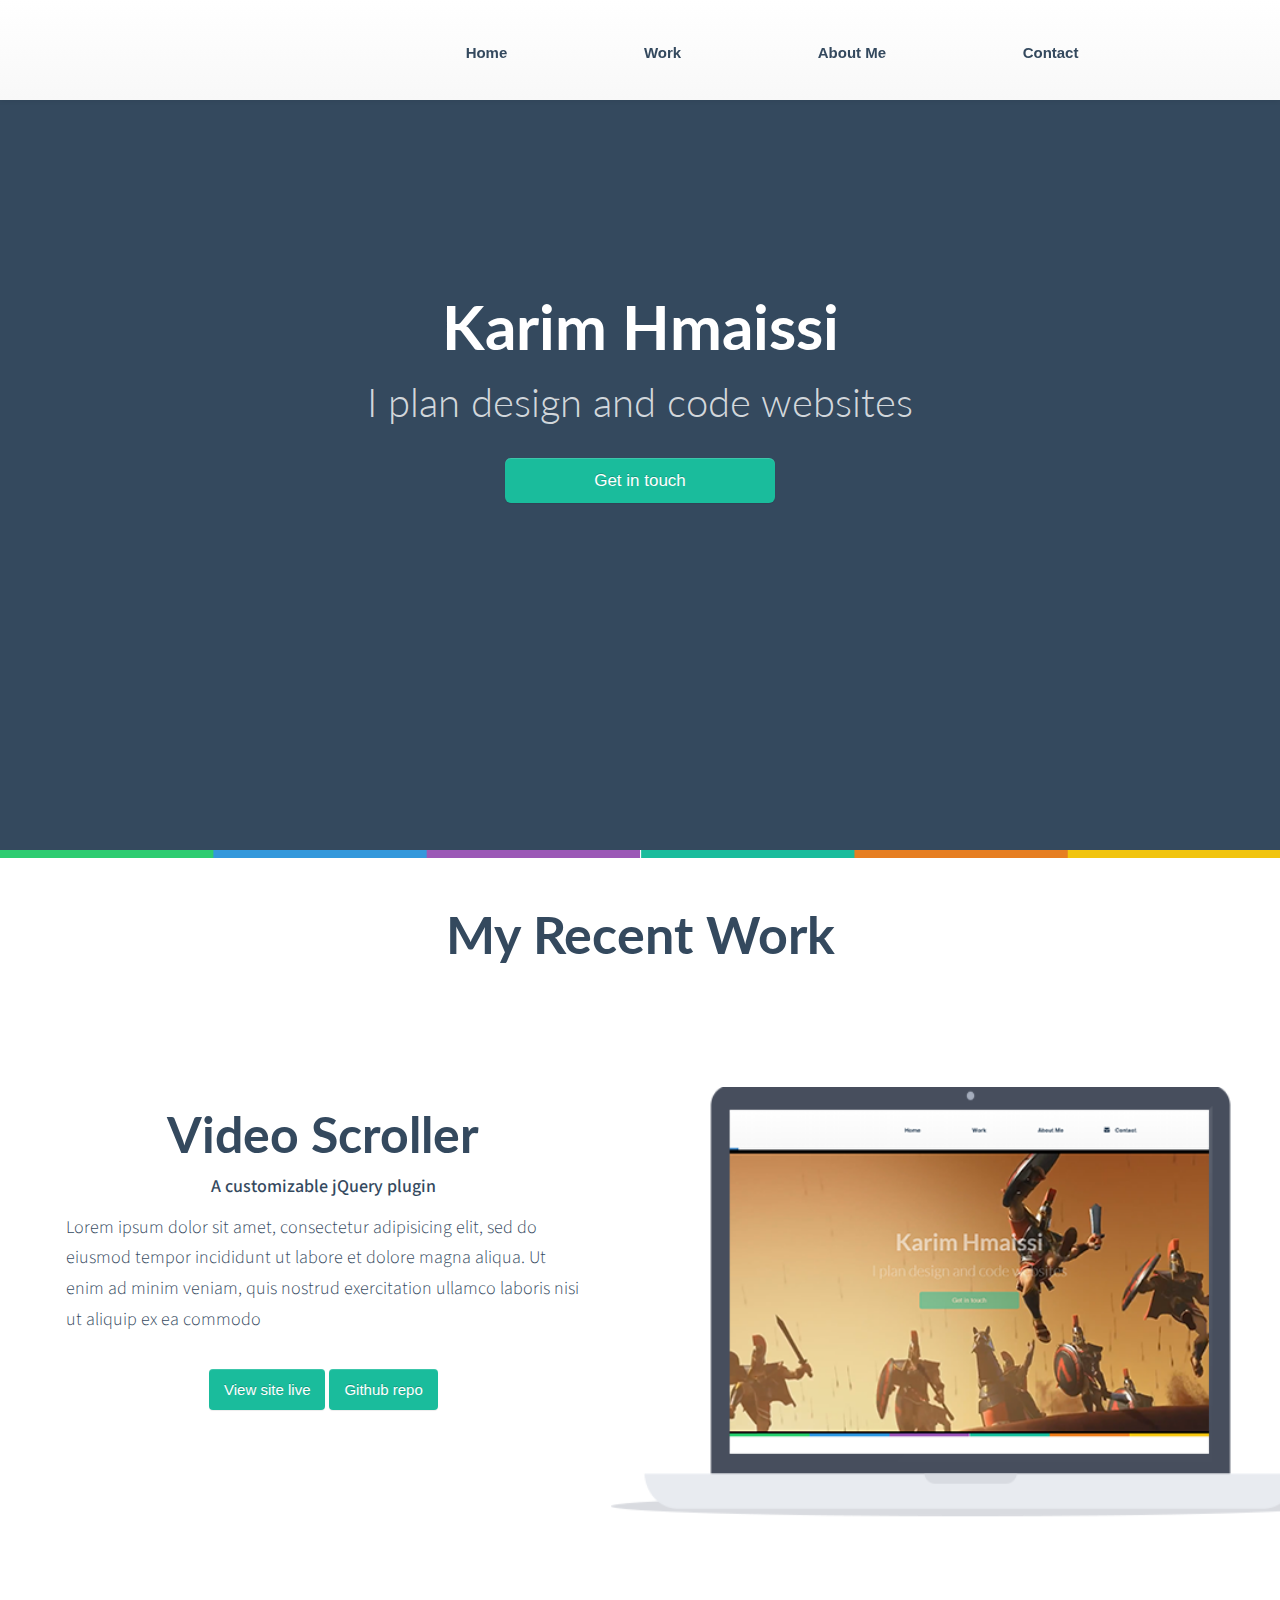
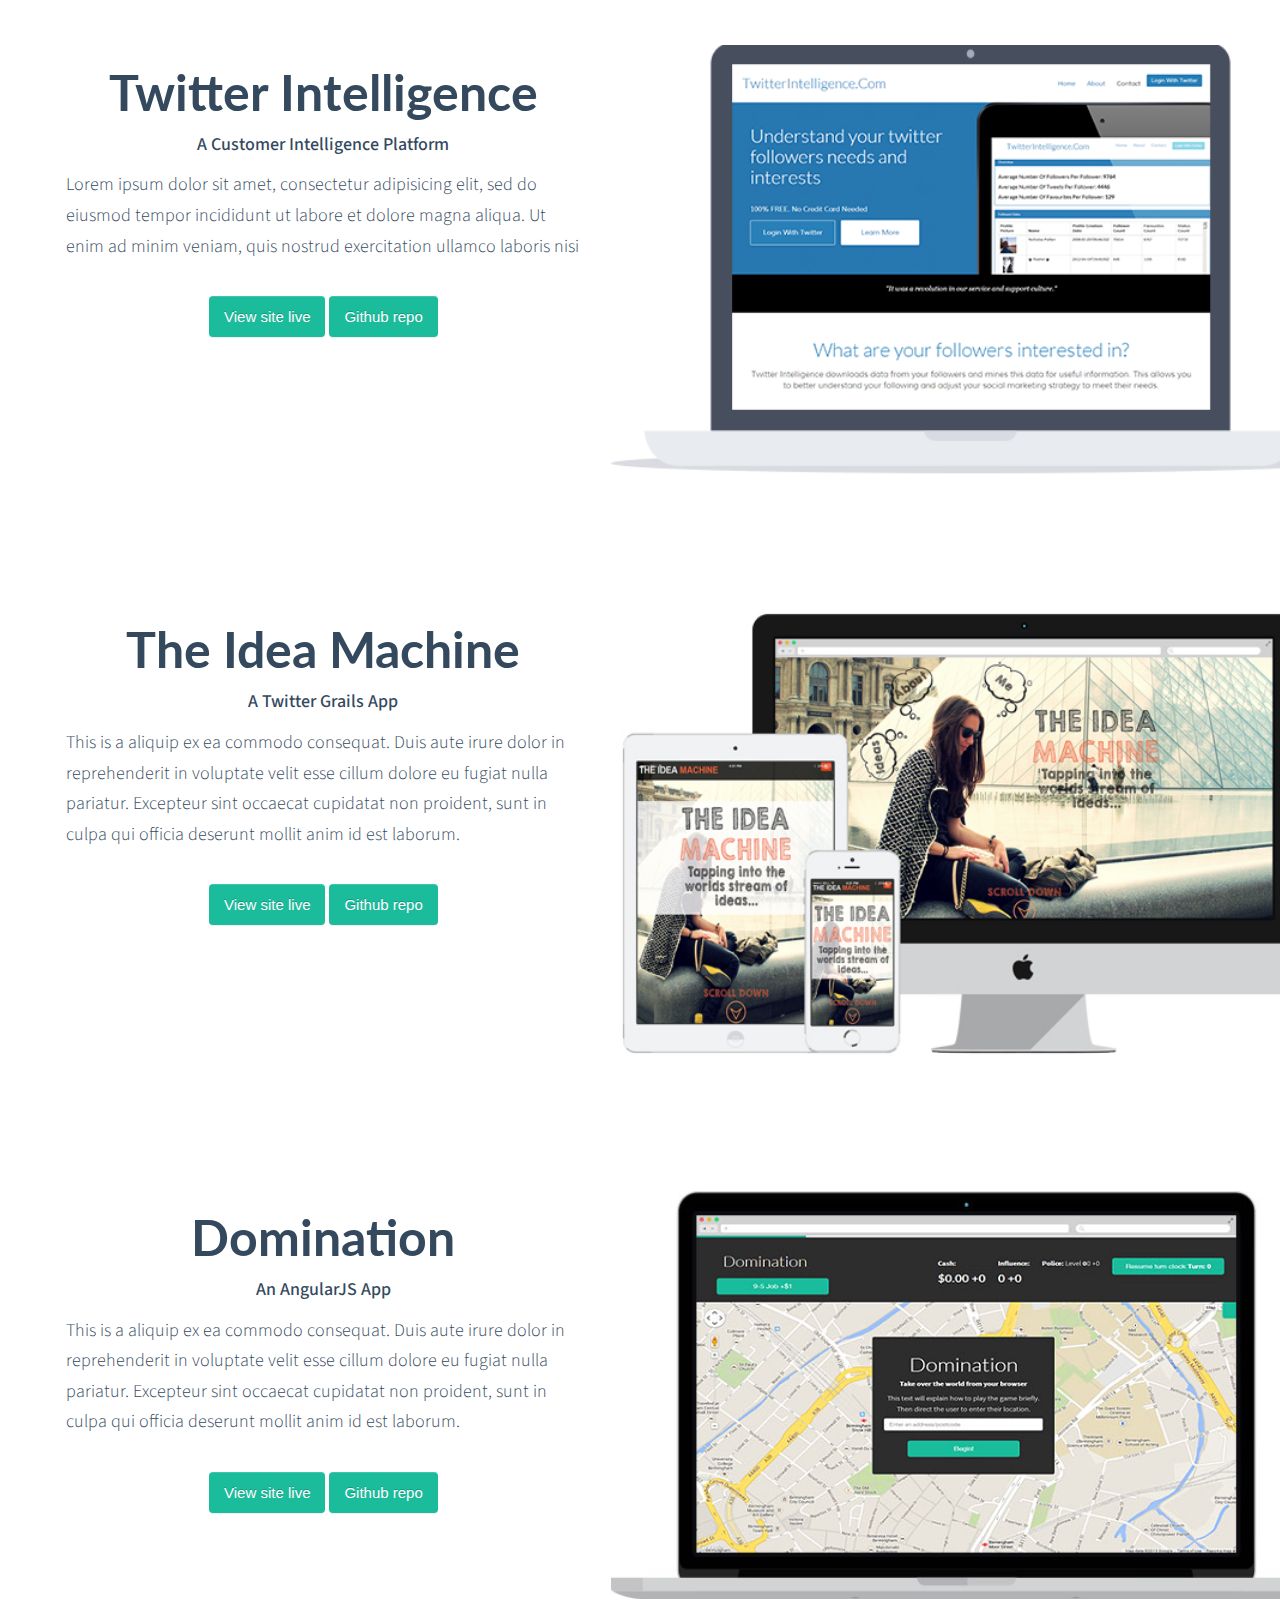
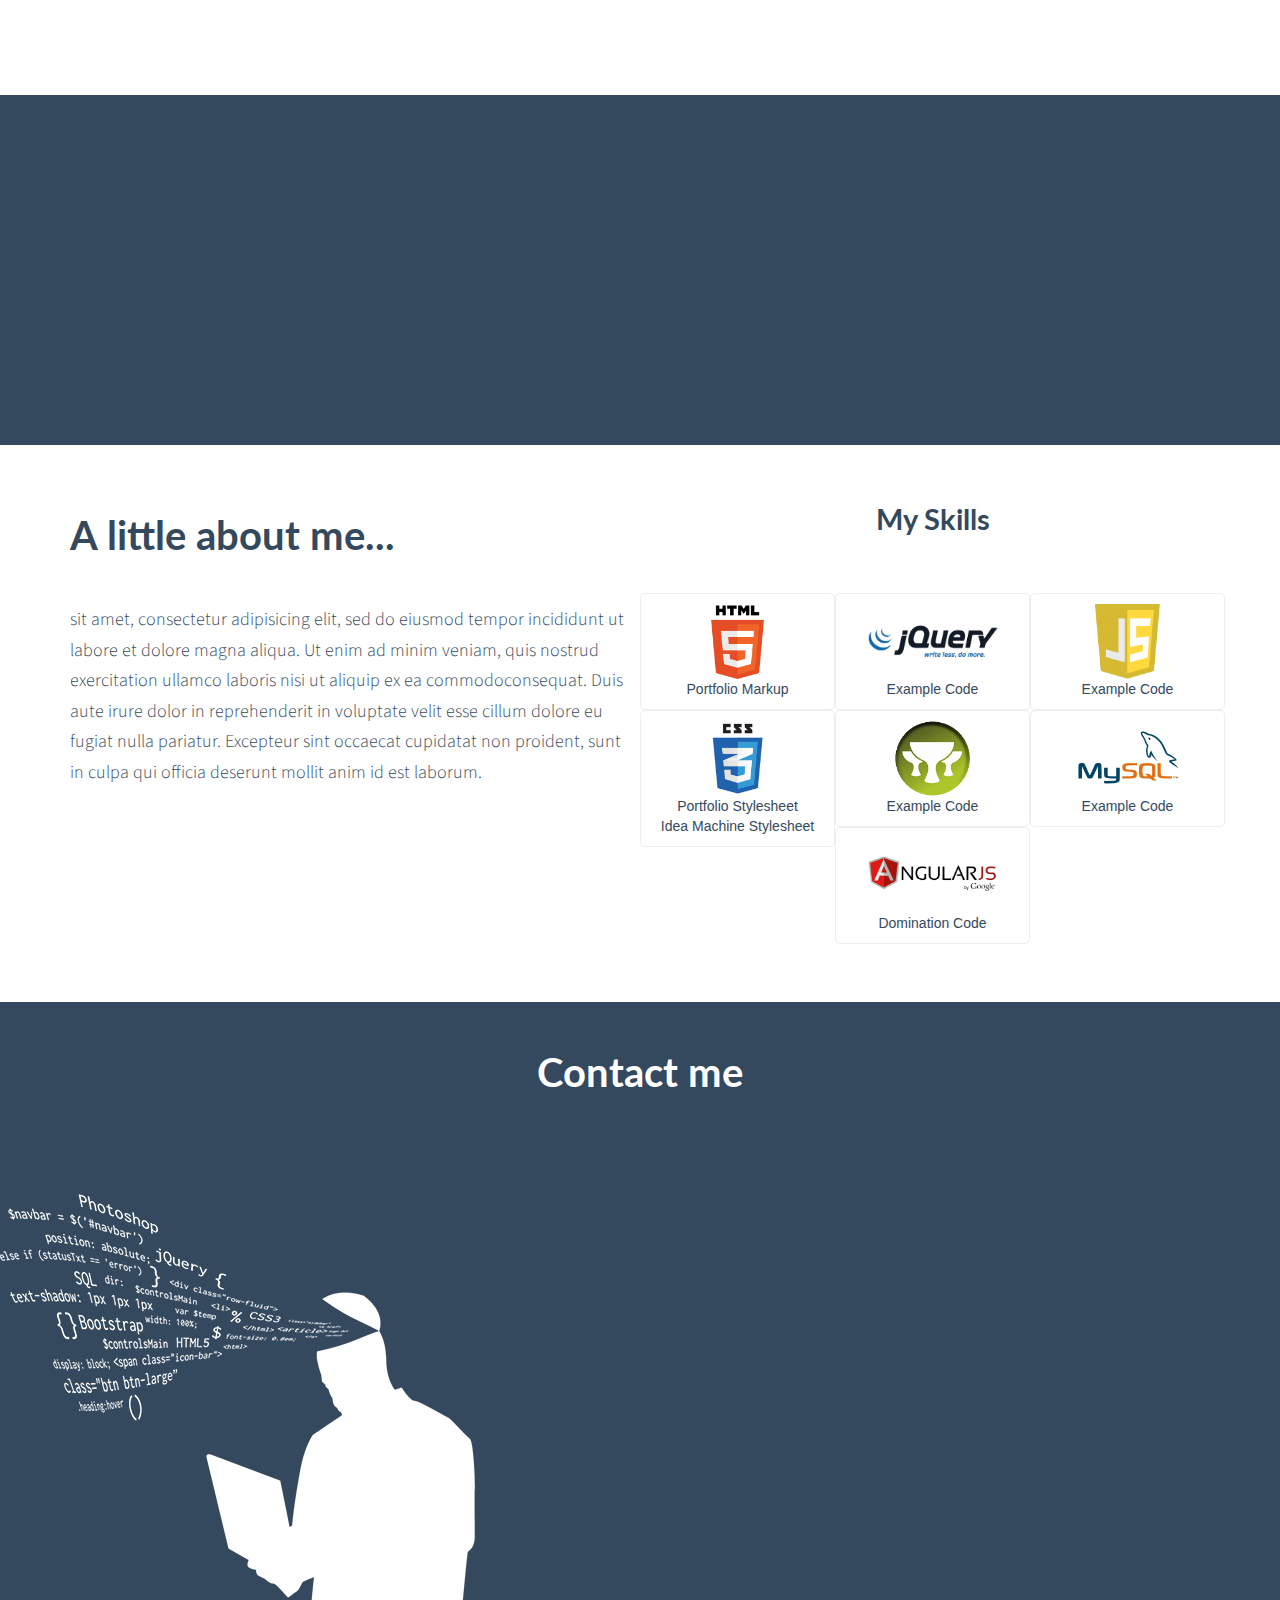
==== index.html @ e6bdb65a "Init commit" ====
<!DOCTYPE html>
<!--[if lt IE 7]>      <html class="no-js lt-ie9 lt-ie8 lt-ie7"> <![endif]-->
<!--[if IE 7]>         <html class="no-js lt-ie9 lt-ie8"> <![endif]-->
<!--[if IE 8]>         <html class="no-js lt-ie9"> <![endif]-->
<!--[if gt IE 8]><!--> <html class="no-js"> <!--<![endif]-->
    <head>
        <meta charset="utf-8">
        <meta http-equiv="X-UA-Compatible" content="IE=edge,chrome=1">
        <title></title>
        <meta name="description" content="">
        <meta name="viewport" content="width=device-width">

        <link rel="stylesheet" href="css/bootstrap.min.css">
        <style>
            body {
                padding-top: 50px;
                padding-bottom: 20px;
            }
        </style>
        <link rel="stylesheet" href="css/bootstrap-theme.min.css">
        <link rel="stylesheet" href="css/main.css">

        <link href='http://fonts.googleapis.com/css?family=Lato:100,300,400,700,900,100italic,300italic,400italic,700italic,900italic' rel='stylesheet' type='text/css'>

        <link href='http://fonts.googleapis.com/css?family=Source+Sans+Pro:200,300,400,600,700,900,200italic,300italic,400italic,600italic,700italic,900italic' rel='stylesheet' type='text/css'>


        <script src="js/vendor/jquery-1.10.1.min.js"></script>

        <link href="http://vjs.zencdn.net/4.2/video-js.css" rel="stylesheet">
        <script src="http://vjs.zencdn.net/4.2/video.js"></script>

        <!--<script src="js/vendor/jquery.tubular.1.0.js"></script>-->
        <script src="js/vendor/modernizr-2.6.2-respond-1.1.0.min.js"></script>
        <script src="js/vendor/waypoints.min.js"></script>

    </head>

    <body id="home">
        <!--[if lt IE 7]>
            <p class="chromeframe">You are using an <strong>outdated</strong> browser. Please <a href="http://browsehappy.com/">upgrade your browser</a> or <a href="http://www.google.com/chromeframe/?redirect=true">activate Google Chrome Frame</a> to improve your experience.</p>
        <![endif]-->

    <div class="navbar navbar-default navbar-fixed-top nav-large">
      <div class="container navbar-margintop">
        <div class="navbar-header">
          <button type="button" class="navbar-toggle" data-toggle="collapse" data-target=".navbar-collapse">
            <span class="icon-bar"></span>
            <span class="icon-bar"></span>
            <span class="icon-bar"></span>
          </button>
          <!-- <a class="navbar-brand" href="#"><img src="img/logo.png" alt=""></a> -->
        </div>
        <div class="navbar-collapse collapse">
          <ul class="nav navbar-nav navbar-right">
            <li class="active">
              <a href="#" data-hover="Home"><i class="fui-home"></i>Home</a>
            </li>
            <li>
              <a href="#portfolio" data-hover="Work"><i class="fui-new"></i>Work</a>
            </li>
            <li>
              <a href="#about-me" data-hover="About Me"><i class="fui-user"></i>About Me</a>
            </li>
            <li>
              <a href="#contact-me" data-hover="Contact"><i class="fui-mail"></i>Contact</a>
            </li>
          </ul>
        </div><!--/.nav-collapse -->
      </div>
      <div id="divider-2" class="divider-bar nav-line">
       <img class="divider-bar-image" src="img/background-bar.png" alt="">
      </div>
    </div>

<div class="page-loading"></div>

<div class="page-content" >    

    <div class="hero">
        
      <div id="scroller-content" class="white-text text-center margin-top-vvlg " >
        <!-- Scroller Content -->
        <h1 class="hero-title">Karim Hmaissi</h1>
        <h3 class="hero-subtitle">I plan design and code websites</h3>
        <a href="#fakelink" class=" margin-top btn btn-lg btn-primary">Get in touch</a>
      </div>

      <div id="video-player-holder" style="height:750px"></div>

      
    </div>  



      

      <section id="portfolio">
        <div id="divider-1" class="divider-bar">
         <img class="divider-bar-image" src="img/background-bar.png" alt="">
        </div>

        <h2 class="text-center margin-top-lg">My Recent Work</h2>

        <div class="port-main-container">

            <div class="row port-container margin-top-vlg" id="port-slider1">
              <div class="col-lg-5 port-content" >
                <div class="text-center">
                  <h3>Video Scroller</h3>
                  <p class="subtitle">A customizable jQuery plugin</p>
                </div>
                <p>Lorem ipsum dolor sit amet, consectetur adipisicing elit, sed do eiusmod
                tempor incididunt ut labore et dolore magna aliqua. Ut enim ad minim veniam,
                quis nostrud exercitation ullamco laboris nisi ut aliquip ex ea commodo</p>
                <div class="text-center">
<!--                   <a href="#fakelink" class=" margin-top btn btn-primary more-info"><span class="fui-image"></span> More info</a> -->
                  <a href="videoScroller.html" class=" margin-top btn btn-primary">View site live</a>
                  <a href="https://github.com/KarimHmaissi/videoscroller" class=" margin-top btn btn-primary">Github repo</a>
                </div>
              </div>
              <div class="col-lg-6">
                <img src="img/laptopPortfolio.png" alt="" class="port-img">
              </div>
            </div>
              
              
<!--           <div class="margin-top-vlg"></div>

            <div class="row port-container">
              
              <div class="col-lg-5 port-content">
                <div class="text-center">
                  <h3>Portfolio Site</h3>
                  <p class="subtitle">The site you are viewing</p>
                </div>
                <p>Lorem ipsum dolor sit amet, consectetur adipisicing elit, sed do eiusmod
                tempor incididunt ut labore et dolore magna aliqua. Ut enim ad minim veniam,
                quis nostrud exercitation ullamco laboris nisi </p>
                <div class="text-center">
                  <a href="#fakelink" class=" margin-top btn btn-primary more-info"><span class="fui-image"></span> More info</a>
                  <a href="#fakelink" class=" margin-top btn btn-primary">View site live</a>
                  <a href="#fakelink" class=" margin-top btn btn-primary">Github repo</a>
                </div>
              </div>
              <div class="col-lg-6">
                <img src="img/laptopPortfolio.png" alt="" class="port-img">
              </div>
            </div> -->

          <div class="margin-top-vlg"></div>
              <div class="row port-container" id="port-slider3">
                
                <div class="col-lg-5 port-content">
                  <div class="text-center">
                    <h3>Twitter Intelligence</h3>
                    <p class="subtitle">A Customer Intelligence Platform</p>
                  </div>
                  <p>Lorem ipsum dolor sit amet, consectetur adipisicing elit, sed do eiusmod
                  tempor incididunt ut labore et dolore magna aliqua. Ut enim ad minim veniam,
                  quis nostrud exercitation ullamco laboris nisi </p>
                  <div class="text-center">
                    <a href="#fakelink" class=" margin-top btn btn-primary">View site live</a>
                    <a href="https://github.com/KarimHmaissi/tweetintelligence" class=" margin-top btn btn-primary">Github repo</a>
                  </div>
                </div>
                <div class="col-lg-6">
                  <img src="img/laptopTwitterIntelligence.png" alt="" class="port-img">
                </div>
              </div>

          <div class="margin-top-vlg"></div>
              <div class="row port-container" id="port-slider4">
                
                <div class="col-lg-5 port-content">
                  <div class="text-center">
                    <h3>The Idea Machine</h3>
                    <p class="subtitle">A Twitter Grails App</p>
                  </div>
                  <p>This is a aliquip ex ea commodo consequat. Duis aute irure dolor in reprehenderit in voluptate velit esse cillum dolore eu fugiat nulla pariatur. Excepteur sint occaecat cupidatat non proident, sunt in culpa qui officia deserunt mollit anim id est laborum.</p>
                  <div class="text-center">
                    <a href="#fakelink" class=" margin-top btn btn-primary">View site live</a>
                    <a href="https://github.com/KarimHmaissi/TheIdeaMachine" class=" margin-top btn btn-primary">Github repo</a>
                  </div>
                </div>
                <div class="col-lg-6">
                  <img src="img/laptopIdeaMachine.jpg" alt="" class="port-img">
                </div>
              </div>

              <div class="margin-top-vlg"></div>
              <div class="row port-container" id="port-slider5">
                
                <div class="col-lg-5 port-content">
                  <div class="text-center">
                    <h3>Domination</h3>
                    <p class="subtitle">An AngularJS App</p>
                  </div>
                  <p>This is a aliquip ex ea commodo consequat. Duis aute irure dolor in reprehenderit in voluptate velit esse cillum dolore eu fugiat nulla pariatur. Excepteur sint occaecat cupidatat non proident, sunt in culpa qui officia deserunt mollit anim id est laborum.</p>
                  <div class="text-center">
                    <a href="#fakelink" class=" margin-top btn btn-primary">View site live</a>
                    <a href="#fakelink" class=" margin-top btn btn-primary">Github repo</a>
                  </div>
                </div>
                <div class="col-lg-6">
                  <img src="img/laptopdomination.jpg" alt="" class="port-img">
                </div>
              </div>

              </div>
            </section>

          

          <div class="margin-top-vlg" ></div>

    <section id="about-me">
      <div class="hero" style="height: 350px">
          
        <div id="video-player-holder2" style="height:350px"></div>

        <div id="scroller-content2" class="white-text text-center hero-bg" >
          <!-- Scroller Content -->
          <h1 class="hero-title">About Me</h1>
          <h3 class="hero-subtitle">I plan design and code websites</h3>
          <a href="#fakelink" class=" margin-top btn btn-lg btn-primary">Get in touch</a>
        </div>
      </div>

<!--     <div style="height:100px; width:100%; background-color:#34495e; "></div> -->
    
      <div class="margin-top-lg">
        <div class="container">
          <div class="row">
            <div class="col-lg-6">
              <h3>A little about me...</h3> 
              <div class="margin-top-lg"><p>sit amet, consectetur adipisicing elit, sed do eiusmod tempor incididunt ut labore et dolore magna aliqua. Ut enim ad minim veniam, quis nostrud exercitation ullamco laboris nisi ut aliquip ex ea commodoconsequat. Duis aute irure dolor in reprehenderit in voluptate velit esse cillum dolore eu fugiat nulla pariatur. Excepteur sint occaecat cupidatat non proident, sunt in culpa qui officia deserunt mollit anim id est laborum.</p></div>
            </div>

            <div class="col-lg-6 text-center"><h4>My Skills</h4></div>

            <div class="col-lg-2 text-center padding-zero">
              <div class="skills margin-top-lg">
                <!-- <img src="img/skillschart.png" alt=""> -->
                <ul>
                  <li>
                    <img src="img/html.png" alt="">
                    <a href="#fakelink">Portfolio Markup</a>
                  </li>
                  <li>
                    <img src="img/css.png" alt=""> 
                    <a href="#fakelink">Portfolio Stylesheet</a>
                    <a href="#fakelink">Idea Machine Stylesheet</a>
                  </li>
                  
                </ul>
              </div>
            </div>
            <div class="col-lg-2 text-center padding-zero">
              <div class="skills margin-top-lg">
                <!-- <img src="img/skillschart.png" alt=""> -->
                <ul>
                  <li>
                    <img src="img/jquery.png" alt=""> 
                    <a href="#fakelink">Example Code</a>
                  </li>
                  <li>
                    <img src="img/grails.png" alt=""> 
                    <a href="#fakelink">Example Code</a>
                  </li>
                  <li>
                    <img src="img/angular.png" alt=""> 
                    <a href="#fakelink">Domination Code</a>
                  </li>
                </ul>
              </div>
            </div>
            <div class="col-lg-2 text-center padding-zero">
              <div class="skills margin-top-lg">
                <!-- <img src="img/skillschart.png" alt=""> -->
                <ul>
                  <li>
                    <img src="img/javascript.png" alt=""> 
                    <a href="#fakelink">Example Code</a>
                  </li>
                  <li>
                    <img src="img/sql.png" alt=""> 
                    <a href="#fakelink">Example Code</a>
                  </li>
                </ul>
              </div>
            </div>
          </div>
        </div>
      </div>
    </section>
<!-- 
      <div id="divider-1" class="divider-bar">
       <img class="divider-bar-image" src="img/background-bar.png" alt="">
      </div>  -->

      <div class="margin-top-lg"></div>

      <section id="contact-me">
      <div style="height:600px; width: 100%; background-color:#34495e; ">
              <h3 class="text-center white-text" style="padding-top:48px">Contact me</h3>
              <img src="img/me.png" alt="" class="footer-img">
              
            </div>
       </section>
      
    </div>
    

      <hr>

      <footer>
        <p>&copy; Company 2013</p>
      </footer>
    </div> <!-- /container -->      

    <script>

      $(function(){
        setup.init();
        setup.setupAboutVideoScroller();
      });
    </script>


        <script src="js/vendor/bootstrap.min.js"></script>

        <script src="js/main.js"></script>
        <script src="js/videoScroller.js"></script>
    </body>
</html>
---- css/main.css ----
/* ==========================================================================
   Generic 
   ========================================================================== */

body {
	padding-top: 100px;
  color: #34495e;
}


h1, h2, h3, h4, h5, h6 {
/*	margin: 10px 0;*/
	font-family: 'Lato', sans-serif;
	font-weight: bold;
/*	line-height: 20px;*/
/*	color: inherit;*/
	text-rendering: optimizelegibility;
}

h1 {
	font-size: 62px;
}

h2 {
	font-size: 52px;
}

h3 {
	font-size: 40px;
}

h4 {
	font-size: 29px;
}

h5 {
	font-size: 28px;
}

h6 {
	font-size: 24px;
}

p {
  font-family: "Source Sans Pro", sans-serif;
	font-weight: 300;
	font-size: 18px;
  line-height: 1.7em;
  text-rendering: optimizelegibility;
}

.img-comment {
	font-size: 15px;
}

.lead {
	font-size: 28px;
}

a {
  color: #1abc9c;
  transition: all 0.3s ease;
}

a:hover {
  color: #1abc9c;

}

/* ==========================================================================
   Ajax page loading
   ========================================================================== */
.page-content {
  position:absolute;
  left:0;
  transition: all 0.3s ease;
}

.page-loading {
  position: absolute;
  height: 1000px;
  width: 100%;
  background-color: #34495e;
  left:400%;
  transition: all 0.3s ease;
}


/* ==========================================================================
   Hero
   ========================================================================== */

.hero-divider-content {
	width: 100%;
	height: 100%;
	padding-top: 28px;
	background-color: rgba(44,62,80,0.8);
}

.hero {
	height: 750px;
	background-color: #34495e;
/*	background-color: rgba(231,76,60,0.8);*/
	position: relative;
	overflow: hidden;
}

.hero-bg {
  background-color: rgba(44,62,80,0.8);
  height: 100%;
  padding-top: 48px;
}

.hero-bg-slidedown {
	margin-top: 745px;
}

.hero-title {
	font-size: 62px;
	font-weight: 700;
}

.hero-subtitle {
	color: rgba(255,255,255,0.8);
	font-weight: 300;
}

.down-btn-container {
	position: absolute;
	top: 5px;
	left: 48px;
}
	
.slider-btn {
	width: 50px;
	cursor: pointer;
}

.up-btn-container {
	position: absolute;
	left: 48px;
	top: 700px;
	opacity:0;
	transition: all 0.1s ease;

}

.up-btn-activate {
	top: 695px;
	opacity: 1;
}


/* ==========================================================================
   Background Video
   ========================================================================== */

.video-js {
	position: absolute !important;
/*	z-index: 1;*/
}

span.video-change {
	transition: all 0.2s ease;
}

span.video-change:hover {
	cursor: pointer;
	font-size: 120%;
}

#plan:hover {
	color: #3498db;
}

#design:hover {
	color: #9b59b6;
}

#code:hover {
	color: #e67e22;
}

.video-active {
	font-size: 150% !important;
}

.plan-selected {
	color: #3498db;
}

.design-selected {
	color: #9b59b6;
}

.code-selected {
	color: #e67e22;
}


/* ==========================================================================
   Progress Bar
   ========================================================================== */

.progress {
	background: #ebedef;
	border-radius: 32px;
	height: 5px;
	-webkit-box-shadow: none;
	box-shadow: none;

	margin-bottom: 0px;
}
.progress-bar {
	-webkit-box-shadow: none;
	box-shadow: none;
}

.progress-bar-design {
	background: #9b59b6;
}

.progress-bar-code {
	background: #e67e22;
}

.progress-bar-plan {
	background: #3498db;
}

.progress-skills {
  height: 20px;
  margin-bottom: 14px;
}


/* ==========================================================================
   Portfolio
   ========================================================================== */

.port-img {
  margin-top: 28px;
  margin-left: 0;
  width: 115%;
  transition: all 0.3s ease
}

.port-container {
/*  background-color: #34495e;
  padding: 1em;
  color: #fff;*/
  margin-top: 48px;
  margin-bottom 48px;
  transition: all 0.3s ease

}

.port-container:hover {
 /* background-color: #ecf0f1;*/


}

.port-container:hover .port-img {
  position: relative;
  margin-left: -28px;
/*  -webkit-transform:scale(1.1);*/
}

/*.port-container:hover h3 {
  font-size: 50px;
}
*/
/*.port-container:hover a {
  font-size: 22px;
}*/

.port-techimg {
  max-width: 50px;
  max-height: 50px;
}

.port-content {
  padding-top: 28px;
  margin-left: 5%;
}

.port-content .subtitle {
  font-weight: 500;
}

.port-content h3 {
  transition: all 0.3s ease;
  font-size: 50px;
}

.port-info {
  background-color: #34495e;
  height:600px;
}


.port-slider  img{
  padding-right:14px;
  width: 100%;
  /*height: 150px;*/
}

/* ==========================================================================
   Divider
   ========================================================================== */

.divider-bar {
	height: 8px;
	line-height: 0;
}

.divider-bar-image {
	height: 8px;
	width: 100%;
}

.title-divider {
  background-color: #1abc9c;
  padding: 28px 0;
  color: white;
}

.title-divider-margins {
  margin: 48px 0;
}


/* ==========================================================================
   Buttons
   ========================================================================== */

.btn {

	border: none;
	font-size: 15px;
	font-weight: normal;
	line-height: 1.4;
	border-radius: 4px;
	padding: 10px 15px;
/*	-webkit-font-smoothing: subpixel-antialiased;*/
	-webkit-transition: 0.25s linear;
	transition: 0.25s linear;
}

.btn-primary {
	color: #ffffff;
	background-color: #1abc9c;
	background-image: none;

}

.btn-lg {
	width:270px;
	padding: 10px 19px;
	font-size: 17px;
	line-height: 1.471;
	border-radius: 6px;
}

.btn-primary:hover {
  background-color: #1abc9c;
  -webkit-transform:scale(1.2);
	/*background-color: inherit;*/
/*  -webkit-transform:scale(1.1);*/
/*	color: #1abc9c;*/
}

.btn-primary i {
	opacity: 0;
	transition: all 0.3s ease;
}

.btn-primary:hover i {
	opacity: 1;
}


.btn.btn-small {
  font-size: 12.992px;
  line-height: 20px;
  padding: 6px 13px 8px;
}

/* ==========================================================================
   Navigation
   ========================================================================== */

.navbar {
  height: 100px;	
  margin-bottom: 0;
  transition: all 0.3s ease;
}

.navbar-default {
    background-color: #f1f1f1;
    border: none;
}

.navbar-margintop {
  margin-top: 28px;
}

a.navbar-brand {
  font-size: 40px;
  font-family: "Lato", sans-serif;
  font-weight: 300;
  color: #000 !important;
}

a.small-navbar-brand {
  font-size: 24px;
}

.navbar-shadow {
  -webkit-box-shadow: 0 5px 15px #999999;
  -moz-box-shadow: 0 5px 15px #999999;
  box-shadow: 0 5px 15px #999999;
}

.nav-small {
	height: 40px;
}

.nav-large {
	height: 100px;
}

ul.navbar-nav {
	position: absolute;
	height: 100%;
	top: 0;
	left: 30%;
}

.navbar-nav>li {
	float: left;
	height: 100%;
	padding: 28px 40px;

}

.navbar-nav>li i {
	padding-right: 1em;
}

/*Navbar graphic*/
.nav-line {
  display: none;
  opacity: 0;
  position: fixed;
  top: 50px;
  width: 100%;
} 


/*Hover Effect*/

.navbar-nav>li a {
	font-weight: 700;
	font-size: 14.994px;
	color: #34495e !important;
	transition: all 0.3s;
}

.navbar-nav>.active>a {
	background-color: inherit !important;
}

.navbar-nav>li:hover {
	opacity 1;
  -webkit-transform:scale(1.2);
}

.navbar-nav>li>a>i {
	opacity: 0;
	transition: all 0.3s;
}

.navbar-nav>li:hover a i {
	opacity: 1;
}


/* ==========================================================================
   Skills
   ========================================================================== */

.skills ul {
  list-style: none;
  padding: 0;
}

.skills img {
  height: 75px;
}


.skills li {
  padding: 10px;
  border: 1px groove;
  border-radius: 5px;
}

.skills a {
  display: block;
  color: #34495E;
}

.skills li:hover {
  border: 1px solid;
}


/* ==========================================================================
   Footer
   ========================================================================== */

.footer-img {
  position: absolute;
  bottom: 0;
}




/* ==========================================================================
   Utility
   ========================================================================== */

.white-text {
	color: #fff;
}

.margin-top-vvlg {
	margin-top: 192px;
}

.margin-top-vlg {
	margin-top: 96px;
}

.margin-top-lg {
	margin-top: 48px;
}

.margin-top {
	margin-top: 24px;
}

.padding-top-zero {
	padding-top: 0 !important;
}

.padding-zero {
  padding: 0 !important;
}

.hide {
	display:none;
}

/* ==========================================================================
   Icons Temp
   ========================================================================== */
@import url("http://fonts.googleapis.com/css?family=Lato:400,700,700italic,900,400italic,300");
@font-face {
  font-family: "Flat-UI-Icons";
  src: url("../fonts/Flat-UI-Icons.eot");
  src: url("../fonts/Flat-UI-Icons.eot?#iefix") format("embedded-opentype"), url("../fonts/Flat-UI-Icons.woff") format("woff"), url("../fonts/Flat-UI-Icons.ttf") format("truetype"), url("../fonts/Flat-UI-Icons.svg#Flat-UI-Icons") format("svg");
  font-weight: normal;
  font-style: normal;
}
/* Use the following CSS code if you want to use data attributes for inserting your icons */
[data-icon]:before {
  font-family: 'Flat-UI-Icons';
  content: attr(data-icon);
  speak: none;
  font-weight: normal;
  font-variant: normal;
  text-transform: none;
  -webkit-font-smoothing: antialiased;
}


.fui-triangle-up,
.fui-triangle-up-small,
.fui-triangle-right-large,
.fui-triangle-left-large,
.fui-triangle-down,
.fui-info,
.fui-alert,
.fui-question,
.fui-window,
.fui-windows,
.fui-arrow-right,
.fui-arrow-left,
.fui-loop,
.fui-cmd,
.fui-mic,
.fui-triangle-down-small,
.fui-check-inverted,
.fui-heart,
.fui-location,
.fui-plus,
.fui-check,
.fui-cross,
.fui-list,
.fui-new,
.fui-video,
.fui-photo,
.fui-volume,
.fui-time,
.fui-eye,
.fui-chat,
.fui-home,
.fui-upload,
.fui-search,
.fui-user,
.fui-mail,
.fui-lock,
.fui-power,
.fui-star,
.fui-calendar,
.fui-gear,
.fui-book,
.fui-exit,
.fui-trash,
.fui-folder,
.fui-bubble,
.fui-cross-inverted,
.fui-plus-inverted,
.fui-export,
.fui-radio-unchecked,
.fui-radio-checked,
.fui-checkbox-unchecked,
.fui-checkbox-checked,
.fui-flat,
.fui-calendar-solid,
.fui-star-2,
.fui-credit-card,
.fui-clip,
.fui-link,
.fui-pause,
.fui-play,
.fui-tag,
.fui-document,
.fui-image,
.fui-facebook,
.fui-youtube,
.fui-vimeo,
.fui-twitter,
.fui-stumbleupon,
.fui-spotify,
.fui-skype,
.fui-pinterest,
.fui-path,
.fui-myspace,
.fui-linkedin,
.fui-googleplus,
.fui-dribbble,
.fui-blogger,
.fui-behance,
.fui-list-thumbnailed,
.fui-list-small-thumbnails,
.fui-list-numbered,
.fui-list-large-thumbnails,
.fui-list-columned,
.fui-list-bulleted {
  display: inline-block;
  font-family: 'Flat-UI-Icons';
  speak: none;
  font-style: normal;
  font-weight: normal;
  font-variant: normal;
  text-transform: none;
/*  padding-right: 1em;*/
  -webkit-font-smoothing: antialiased;
}
.fui-triangle-up:before {
  content: "\e000";
}
.fui-triangle-up-small:before {
  content: "\e001";
}
.fui-triangle-right-large:before {
  content: "\e002";
}
.fui-triangle-left-large:before {
  content: "\e003";
}
.fui-triangle-down:before {
  content: "\e004";
}
.fui-info:before {
  content: "\e016";
}
.fui-alert:before {
  content: "\e017";
}
.fui-question:before {
  content: "\e018";
}
.fui-window:before {
  content: "\e019";
}
.fui-windows:before {
  content: "\e01a";
}
.fui-arrow-right:before {
  content: "\e02c";
}
.fui-arrow-left:before {
  content: "\e02d";
}
.fui-loop:before {
  content: "\e02e";
}
.fui-cmd:before {
  content: "\e02f";
}
.fui-mic:before {
  content: "\e030";
}
.fui-triangle-down-small:before {
  content: "\e005";
}
.fui-check-inverted:before {
  content: "\e006";
}
.fui-heart:before {
  content: "\e007";
}
.fui-location:before {
  content: "\e008";
}
.fui-plus:before {
  content: "\e009";
}
.fui-check:before {
  content: "\e00a";
}
.fui-cross:before {
  content: "\e00b";
}
.fui-list:before {
  content: "\e00c";
}
.fui-new:before {
  content: "\e00d";
}
.fui-video:before {
  content: "\e00e";
}
.fui-photo:before {
  content: "\e00f";
}
.fui-volume:before {
  content: "\e010";
}
.fui-time:before {
  content: "\e011";
}
.fui-eye:before {
  content: "\e012";
}
.fui-chat:before {
  content: "\e013";
}
.fui-home:before {
  content: "\e015";
}
.fui-upload:before {
  content: "\e01b";
}
.fui-search:before {
  content: "\e01c";
}
.fui-user:before {
  content: "\e01d";
}
.fui-mail:before {
  content: "\e01e";
}
.fui-lock:before {
  content: "\e01f";
}
.fui-power:before {
  content: "\e020";
}
.fui-star:before {
  content: "\e021";
}
.fui-calendar:before {
  content: "\e023";
}
.fui-gear:before {
  content: "\e024";
}
.fui-book:before {
  content: "\e025";
}
.fui-exit:before {
  content: "\e026";
}
.fui-trash:before {
  content: "\e027";
}
.fui-folder:before {
  content: "\e028";
}
.fui-bubble:before {
  content: "\e029";
}
.fui-cross-inverted:before {
  content: "\e02a";
}
.fui-plus-inverted:before {
  content: "\e031";
}
.fui-export:before {
  content: "\e014";
}
.fui-radio-unchecked:before {
  content: "\e02b";
}
.fui-radio-checked:before {
  content: "\e032";
}
.fui-checkbox-unchecked:before {
  content: "\e033";
}
.fui-checkbox-checked:before {
  content: "\e034";
}
.fui-flat:before {
  content: "\e035";
}
.fui-calendar-solid:before {
  content: "\e022";
}
.fui-star-2:before {
  content: "\e036";
}
.fui-credit-card:before {
  content: "\e037";
}
.fui-clip:before {
  content: "\e038";
}
.fui-link:before {
  content: "\e039";
}
.fui-pause:before {
  content: "\e03b";
}
.fui-play:before {
  content: "\e03c";
}
.fui-tag:before {
  content: "\e03d";
}
.fui-document:before {
  content: "\e03e";
}
.fui-image:before {
  content: "\e03a";
}
.fui-facebook:before {
  content: "\e03f";
}
.fui-youtube:before {
  content: "\e040";
}
.fui-vimeo:before {
  content: "\e041";
}
.fui-twitter:before {
  content: "\e042";
}
.fui-stumbleupon:before {
  content: "\e043";
}
.fui-spotify:before {
  content: "\e044";
}
.fui-skype:before {
  content: "\e045";
}
.fui-pinterest:before {
  content: "\e046";
}
.fui-path:before {
  content: "\e047";
}
.fui-myspace:before {
  content: "\e048";
}
.fui-linkedin:before {
  content: "\e049";
}
.fui-googleplus:before {
  content: "\e04a";
}
.fui-dribbble:before {
  content: "\e04c";
}
.fui-blogger:before {
  content: "\e04d";
}
.fui-behance:before {
  content: "\e04e";
}
.fui-list-thumbnailed:before {
  content: "\e04b";
}
.fui-list-small-thumbnails:before {
  content: "\e04f";
}
.fui-list-numbered:before {
  content: "\e050";
}
.fui-list-large-thumbnails:before {
  content: "\e051";
}
.fui-list-columned:before {
  content: "\e052";
}
.fui-list-bulleted:before {
  content: "\e053";
}
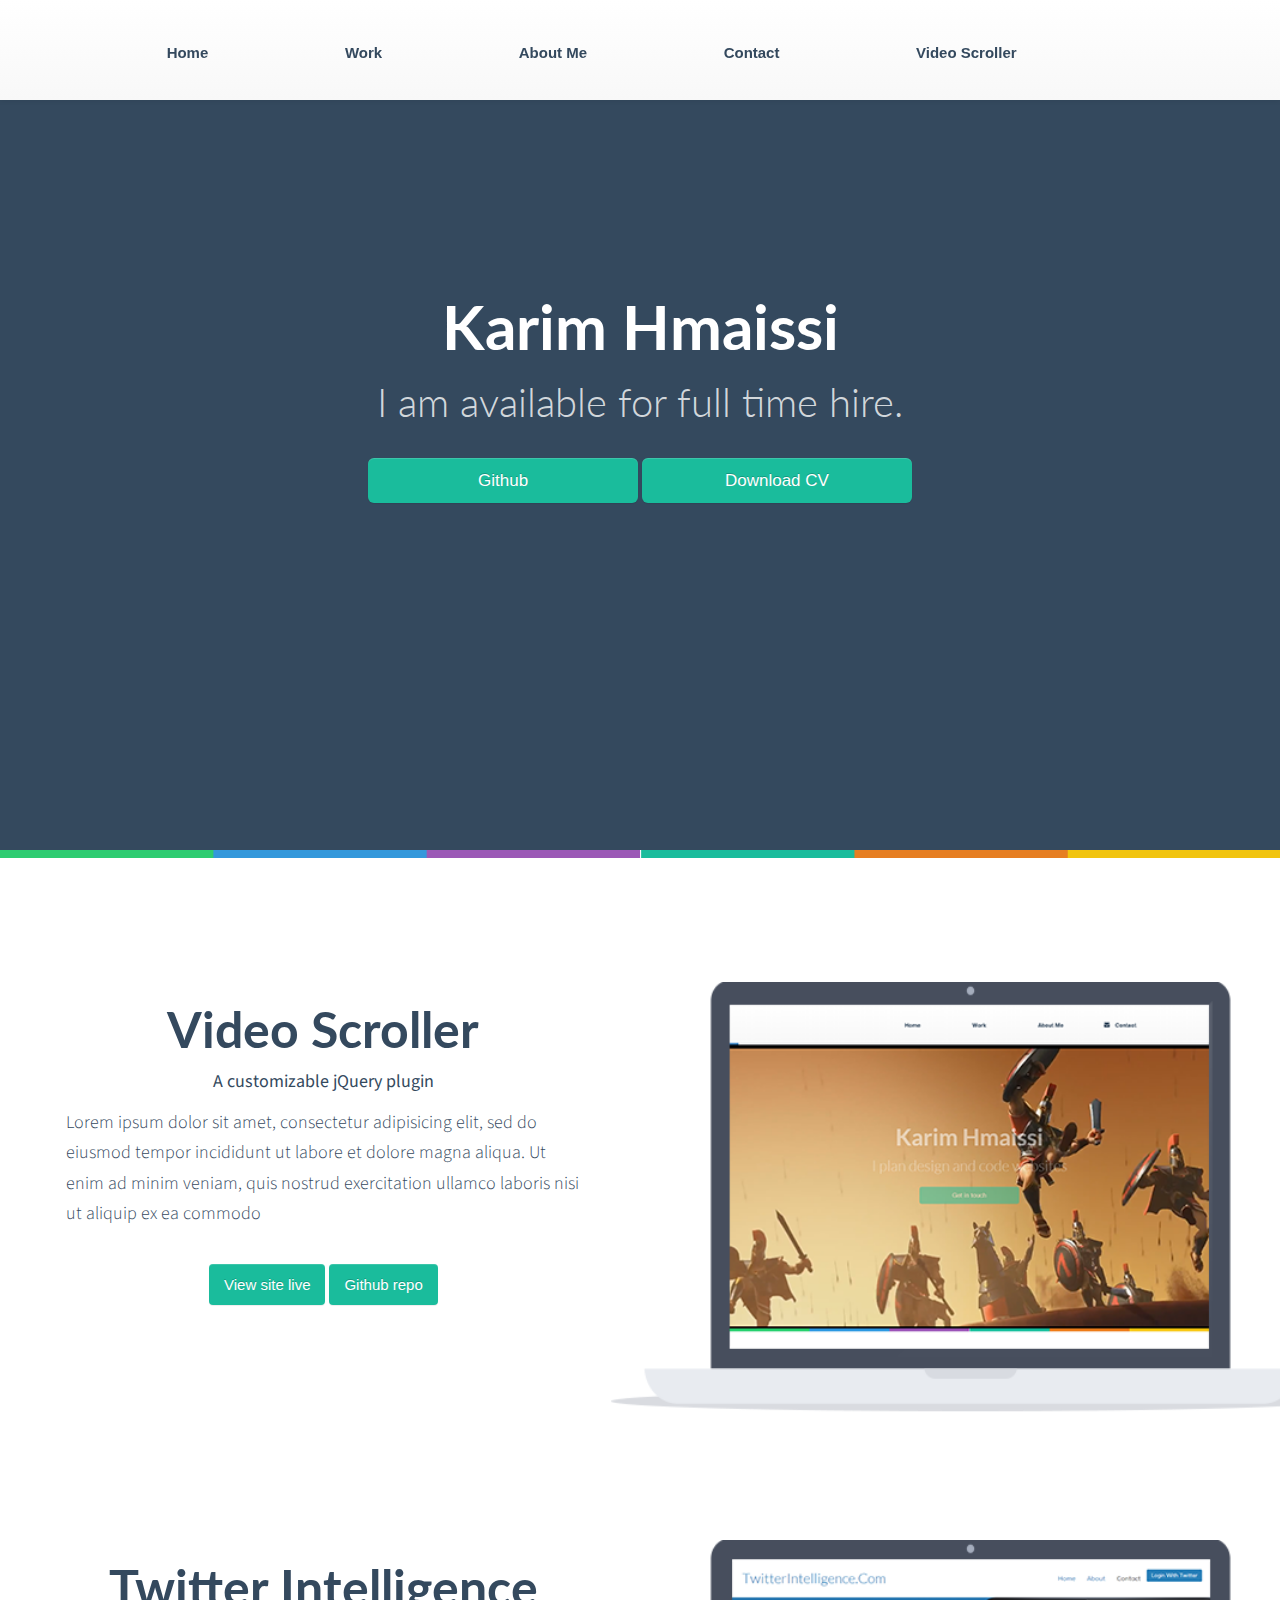
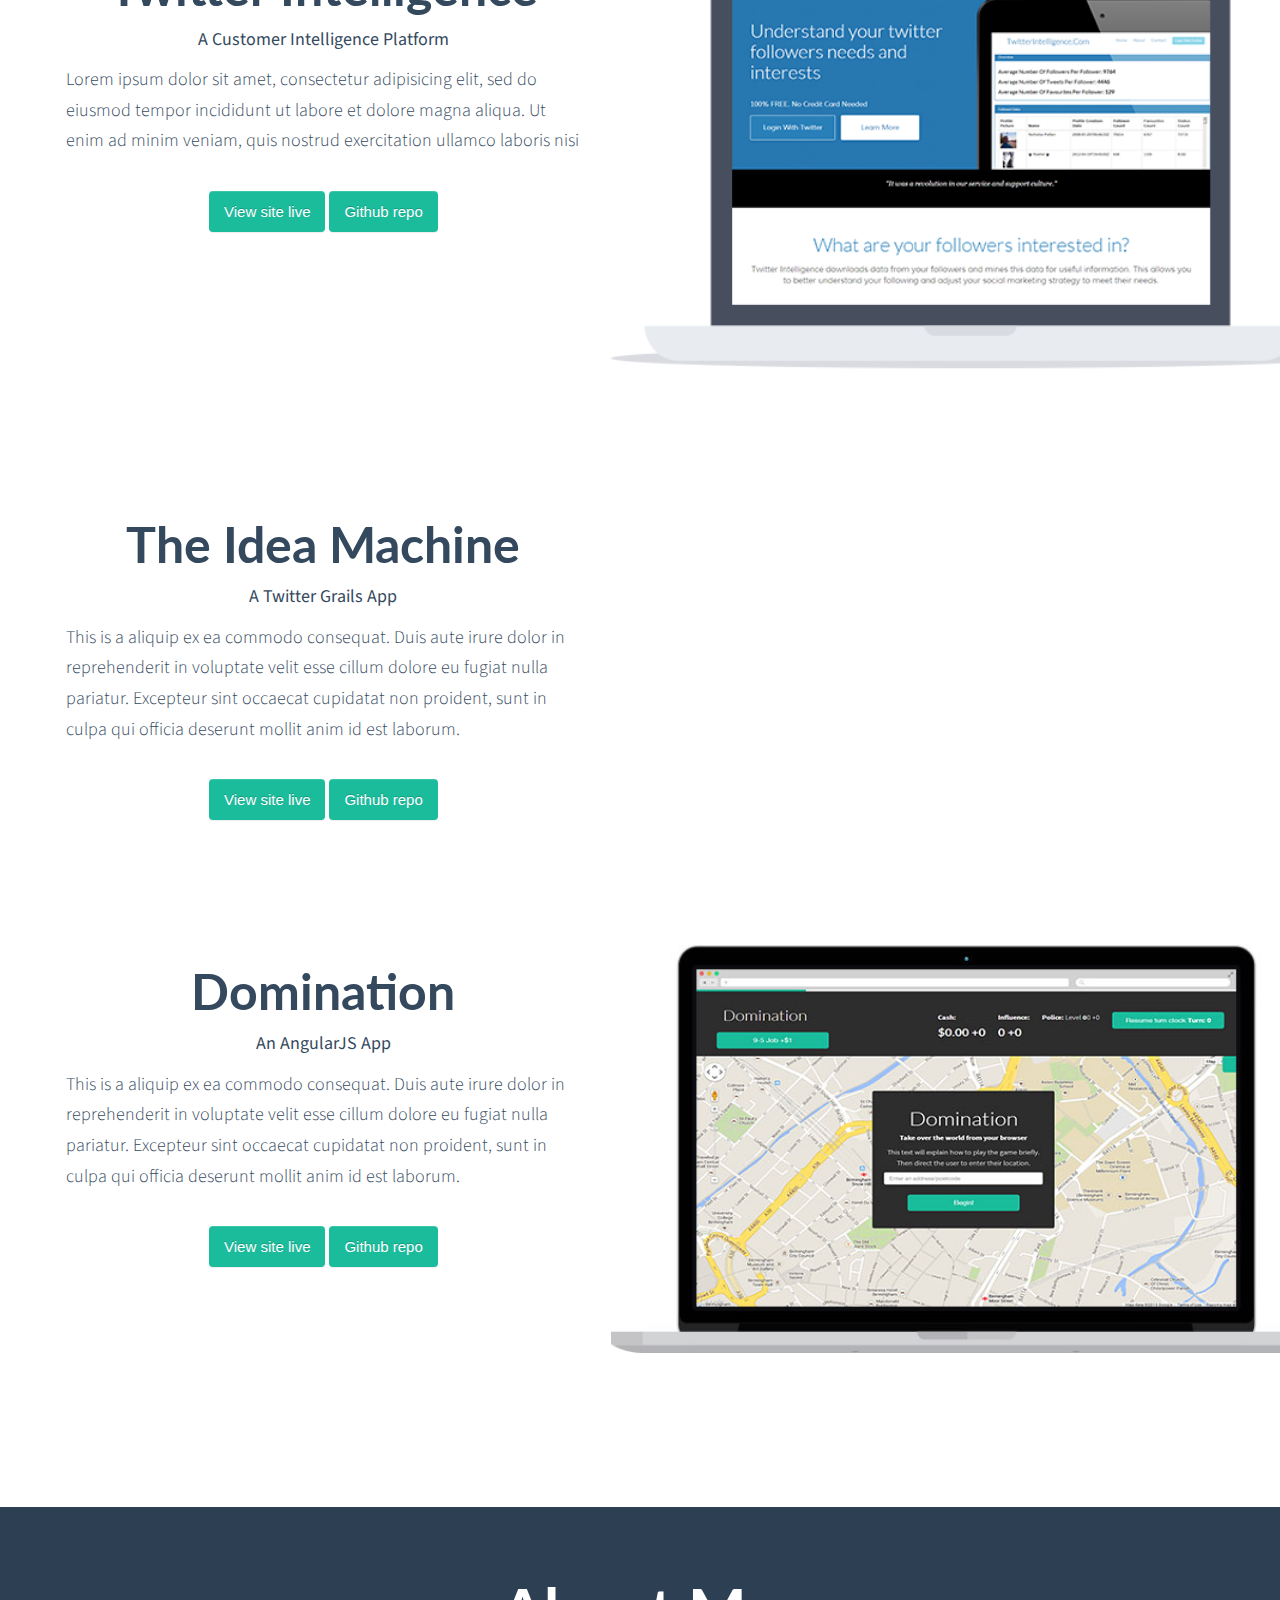
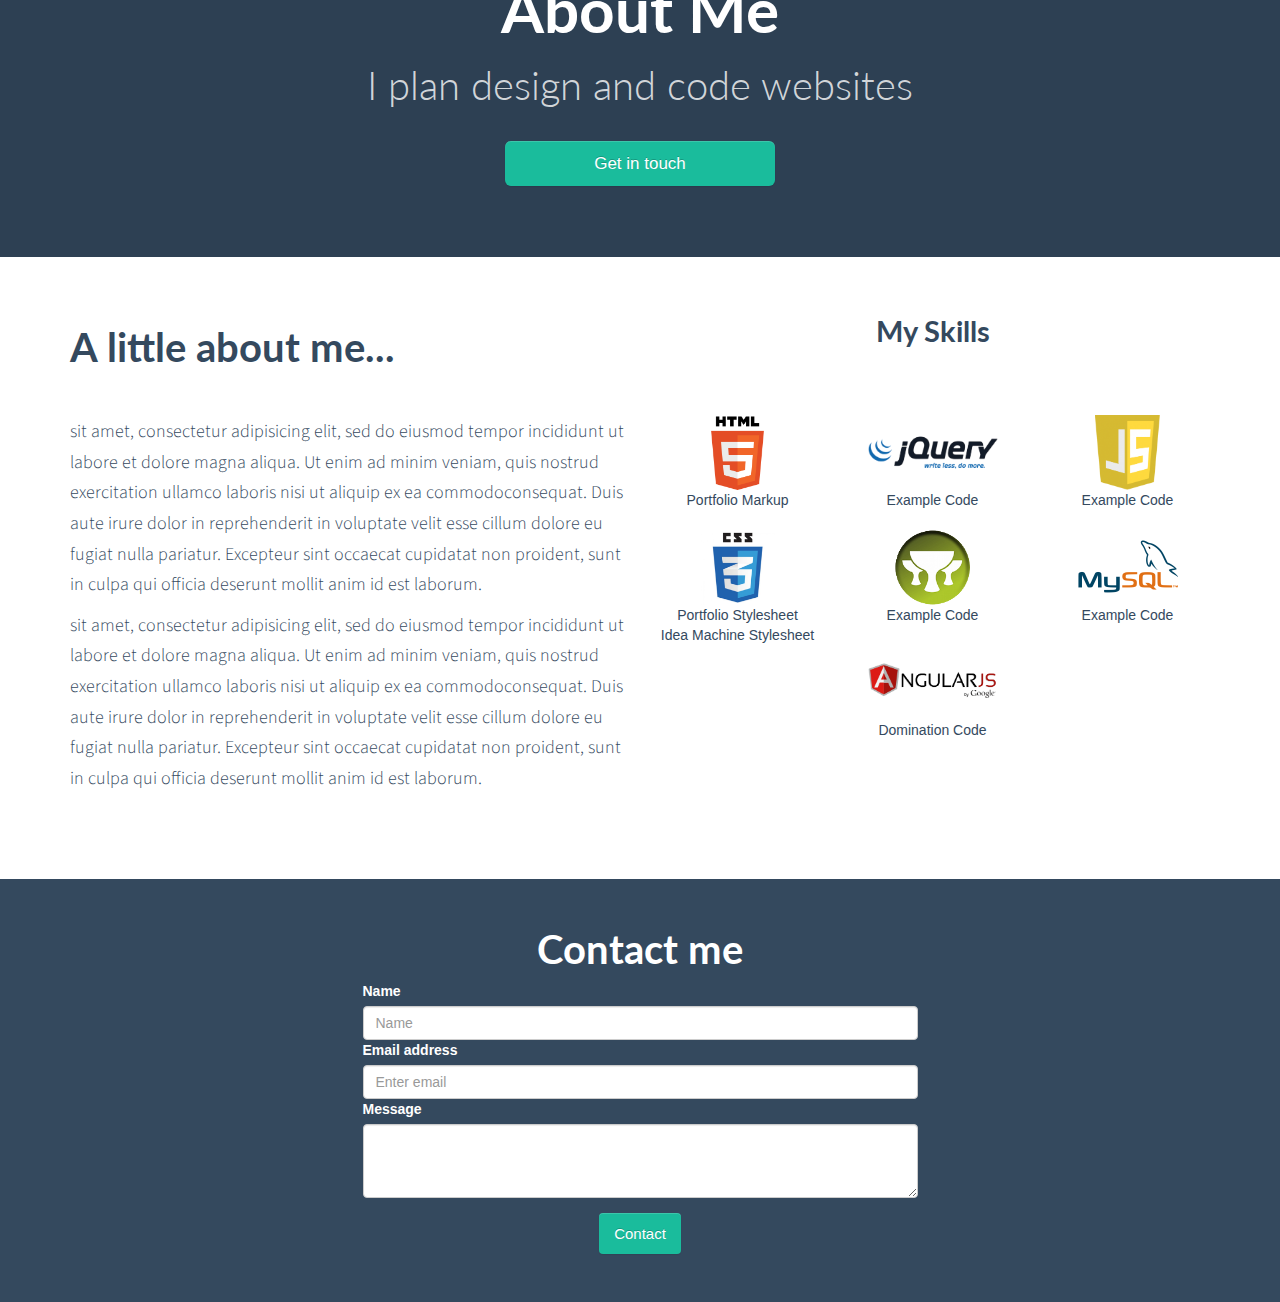
==== commit 8af017ec: "code cleanup, minor additions to contact and about sections, cross browser fixes" ====
--- a/index.html
+++ b/index.html
@@ -2,58 +2,54 @@
 <!--[if lt IE 7]>      <html class="no-js lt-ie9 lt-ie8 lt-ie7"> <![endif]-->
 <!--[if IE 7]>         <html class="no-js lt-ie9 lt-ie8"> <![endif]-->
 <!--[if IE 8]>         <html class="no-js lt-ie9"> <![endif]-->
-<!--[if gt IE 8]><!--> <html class="no-js"> <!--<![endif]-->
-    <head>
-        <meta charset="utf-8">
-        <meta http-equiv="X-UA-Compatible" content="IE=edge,chrome=1">
-        <title></title>
-        <meta name="description" content="">
-        <meta name="viewport" content="width=device-width">
-
-        <link rel="stylesheet" href="css/bootstrap.min.css">
-        <style>
-            body {
+<!--[if gt IE 8]><!-->
+
+<html class="no-js">
+<!--<![endif]-->
+
+<head>
+  <meta charset="utf-8">
+  <meta content="IE=edge,chrome=1" http-equiv="X-UA-Compatible">
+
+  <title></title>
+  <meta content="" name="description">
+  <meta content="width=device-width" name="viewport">
+  <link href="css/bootstrap.min.css" rel="stylesheet">
+  <style>
+          body {
                 padding-top: 50px;
-                padding-bottom: 20px;
             }
-        </style>
-        <link rel="stylesheet" href="css/bootstrap-theme.min.css">
-        <link rel="stylesheet" href="css/main.css">
-
-        <link href='http://fonts.googleapis.com/css?family=Lato:100,300,400,700,900,100italic,300italic,400italic,700italic,900italic' rel='stylesheet' type='text/css'>
-
-        <link href='http://fonts.googleapis.com/css?family=Source+Sans+Pro:200,300,400,600,700,900,200italic,300italic,400italic,600italic,700italic,900italic' rel='stylesheet' type='text/css'>
-
-
-        <script src="js/vendor/jquery-1.10.1.min.js"></script>
-
-        <link href="http://vjs.zencdn.net/4.2/video-js.css" rel="stylesheet">
-        <script src="http://vjs.zencdn.net/4.2/video.js"></script>
-
-        <!--<script src="js/vendor/jquery.tubular.1.0.js"></script>-->
-        <script src="js/vendor/modernizr-2.6.2-respond-1.1.0.min.js"></script>
-        <script src="js/vendor/waypoints.min.js"></script>
-
-    </head>
-
-    <body id="home">
-        <!--[if lt IE 7]>
+  </style>
+  <link href="css/bootstrap-theme.min.css" rel="stylesheet">
+  <link href="css/main.css" rel="stylesheet">
+
+  <link href='http://fonts.googleapis.com/css?family=Source+Sans+Pro:300,400,700|Lato:300,400,700' rel='stylesheet' type='text/css'>
+
+  <script src="js/vendor/jquery-1.10.1.min.js"></script>
+  <link href="http://vjs.zencdn.net/4.2/video-js.css" rel="stylesheet">
+  <script src="http://vjs.zencdn.net/4.2/video.js"></script><!--<script src="js/vendor/jquery.tubular.1.0.js"></script>-->
+
+  <script src="js/vendor/modernizr-2.6.2-respond-1.1.0.min.js"></script>
+  <script src="js/vendor/waypoints.min.js"></script>
+</head>
+
+<body id="home">
+  <!--[if lt IE 7]>
             <p class="chromeframe">You are using an <strong>outdated</strong> browser. Please <a href="http://browsehappy.com/">upgrade your browser</a> or <a href="http://www.google.com/chromeframe/?redirect=true">activate Google Chrome Frame</a> to improve your experience.</p>
         <![endif]-->
-
-    <div class="navbar navbar-default navbar-fixed-top nav-large">
-      <div class="container navbar-margintop">
-        <div class="navbar-header">
-          <button type="button" class="navbar-toggle" data-toggle="collapse" data-target=".navbar-collapse">
-            <span class="icon-bar"></span>
-            <span class="icon-bar"></span>
-            <span class="icon-bar"></span>
-          </button>
-          <!-- <a class="navbar-brand" href="#"><img src="img/logo.png" alt=""></a> -->
-        </div>
-        <div class="navbar-collapse collapse">
-          <ul class="nav navbar-nav navbar-right">
-            <li class="active">
+  
+
+  <div class="navbar navbar-default navbar-fixed-top nav-large">
+    <div class="container navbar-margintop">
+      <div class="navbar-header">
+        <button class="navbar-toggle" data-target=".navbar-collapse"
+        data-toggle="collapse" type="button"></button> 
+        <!-- <a class="navbar-brand" href="#"><img src="img/logo.png" alt=""></a> -->
+      </div>
+
+      <div class="navbar-collapse collapse">
+        <ul class="nav navbar-nav">
+          <li class="active">
               <a href="#" data-hover="Home"><i class="fui-home"></i>Home</a>
             </li>
             <li>
@@ -65,228 +61,234 @@
             <li>
               <a href="#contact-me" data-hover="Contact"><i class="fui-mail"></i>Contact</a>
             </li>
-          </ul>
-        </div><!--/.nav-collapse -->
-      </div>
-      <div id="divider-2" class="divider-bar nav-line">
-       <img class="divider-bar-image" src="img/background-bar.png" alt="">
-      </div>
+
+          <li><a data-hover="Video Scroller" href="videoScroller.html"><i class="fui-video"></i>Video
+          Scroller</a></li>
+        </ul>
+      </div><!--/.nav-collapse -->
     </div>
 
-<div class="page-loading"></div>
-
-<div class="page-content" >    
-
+    <div class="divider-bar nav-line" id="divider-2"><img alt="" class=
+    "divider-bar-image" src="img/background-bar.png"></div>
+  </div>
+  
+  <!-- Main Page Content -->
+  <div class="page-content"> 
     <div class="hero">
-        
-      <div id="scroller-content" class="white-text text-center margin-top-vvlg " >
+      <div class="white-text text-center margin-top-vvlg" id=
+      "scroller-content">
         <!-- Scroller Content -->
+
         <h1 class="hero-title">Karim Hmaissi</h1>
-        <h3 class="hero-subtitle">I plan design and code websites</h3>
-        <a href="#fakelink" class=" margin-top btn btn-lg btn-primary">Get in touch</a>
+        <h3 class="hero-subtitle">I am available for full time hire.</h3>
+        <a class="margin-top btn btn-lg btn-primary" href=
+        "#fakelink">Github</a> <a class="margin-top btn btn-lg btn-primary"
+        href="#fakelink">Download CV</a>
       </div>
 
       <div id="video-player-holder" style="height:750px"></div>
-
-      
-    </div>  
-
-
-
-      
-
-      <section id="portfolio">
-        <div id="divider-1" class="divider-bar">
-         <img class="divider-bar-image" src="img/background-bar.png" alt="">
-        </div>
-
-        <h2 class="text-center margin-top-lg">My Recent Work</h2>
-
-        <div class="port-main-container">
-
-            <div class="row port-container margin-top-vlg" id="port-slider1">
-              <div class="col-lg-5 port-content" >
-                <div class="text-center">
-                  <h3>Video Scroller</h3>
-                  <p class="subtitle">A customizable jQuery plugin</p>
-                </div>
-                <p>Lorem ipsum dolor sit amet, consectetur adipisicing elit, sed do eiusmod
-                tempor incididunt ut labore et dolore magna aliqua. Ut enim ad minim veniam,
-                quis nostrud exercitation ullamco laboris nisi ut aliquip ex ea commodo</p>
-                <div class="text-center">
-<!--                   <a href="#fakelink" class=" margin-top btn btn-primary more-info"><span class="fui-image"></span> More info</a> -->
-                  <a href="videoScroller.html" class=" margin-top btn btn-primary">View site live</a>
-                  <a href="https://github.com/KarimHmaissi/videoscroller" class=" margin-top btn btn-primary">Github repo</a>
-                </div>
-              </div>
-              <div class="col-lg-6">
-                <img src="img/laptopPortfolio.png" alt="" class="port-img">
-              </div>
-            </div>
-              
-              
-<!--           <div class="margin-top-vlg"></div>
-
-            <div class="row port-container">
-              
-              <div class="col-lg-5 port-content">
-                <div class="text-center">
-                  <h3>Portfolio Site</h3>
-                  <p class="subtitle">The site you are viewing</p>
-                </div>
-                <p>Lorem ipsum dolor sit amet, consectetur adipisicing elit, sed do eiusmod
-                tempor incididunt ut labore et dolore magna aliqua. Ut enim ad minim veniam,
-                quis nostrud exercitation ullamco laboris nisi </p>
-                <div class="text-center">
-                  <a href="#fakelink" class=" margin-top btn btn-primary more-info"><span class="fui-image"></span> More info</a>
-                  <a href="#fakelink" class=" margin-top btn btn-primary">View site live</a>
-                  <a href="#fakelink" class=" margin-top btn btn-primary">Github repo</a>
-                </div>
-              </div>
-              <div class="col-lg-6">
-                <img src="img/laptopPortfolio.png" alt="" class="port-img">
-              </div>
-            </div> -->
-
-          <div class="margin-top-vlg"></div>
-              <div class="row port-container" id="port-slider3">
-                
-                <div class="col-lg-5 port-content">
-                  <div class="text-center">
-                    <h3>Twitter Intelligence</h3>
-                    <p class="subtitle">A Customer Intelligence Platform</p>
-                  </div>
-                  <p>Lorem ipsum dolor sit amet, consectetur adipisicing elit, sed do eiusmod
-                  tempor incididunt ut labore et dolore magna aliqua. Ut enim ad minim veniam,
-                  quis nostrud exercitation ullamco laboris nisi </p>
-                  <div class="text-center">
-                    <a href="#fakelink" class=" margin-top btn btn-primary">View site live</a>
-                    <a href="https://github.com/KarimHmaissi/tweetintelligence" class=" margin-top btn btn-primary">Github repo</a>
-                  </div>
-                </div>
-                <div class="col-lg-6">
-                  <img src="img/laptopTwitterIntelligence.png" alt="" class="port-img">
-                </div>
-              </div>
-
-          <div class="margin-top-vlg"></div>
-              <div class="row port-container" id="port-slider4">
-                
-                <div class="col-lg-5 port-content">
-                  <div class="text-center">
-                    <h3>The Idea Machine</h3>
-                    <p class="subtitle">A Twitter Grails App</p>
-                  </div>
-                  <p>This is a aliquip ex ea commodo consequat. Duis aute irure dolor in reprehenderit in voluptate velit esse cillum dolore eu fugiat nulla pariatur. Excepteur sint occaecat cupidatat non proident, sunt in culpa qui officia deserunt mollit anim id est laborum.</p>
-                  <div class="text-center">
-                    <a href="#fakelink" class=" margin-top btn btn-primary">View site live</a>
-                    <a href="https://github.com/KarimHmaissi/TheIdeaMachine" class=" margin-top btn btn-primary">Github repo</a>
-                  </div>
-                </div>
-                <div class="col-lg-6">
-                  <img src="img/laptopIdeaMachine.jpg" alt="" class="port-img">
-                </div>
-              </div>
-
-              <div class="margin-top-vlg"></div>
-              <div class="row port-container" id="port-slider5">
-                
-                <div class="col-lg-5 port-content">
-                  <div class="text-center">
-                    <h3>Domination</h3>
-                    <p class="subtitle">An AngularJS App</p>
-                  </div>
-                  <p>This is a aliquip ex ea commodo consequat. Duis aute irure dolor in reprehenderit in voluptate velit esse cillum dolore eu fugiat nulla pariatur. Excepteur sint occaecat cupidatat non proident, sunt in culpa qui officia deserunt mollit anim id est laborum.</p>
-                  <div class="text-center">
-                    <a href="#fakelink" class=" margin-top btn btn-primary">View site live</a>
-                    <a href="#fakelink" class=" margin-top btn btn-primary">Github repo</a>
-                  </div>
-                </div>
-                <div class="col-lg-6">
-                  <img src="img/laptopdomination.jpg" alt="" class="port-img">
-                </div>
-              </div>
-
-              </div>
-            </section>
-
-          
-
-          <div class="margin-top-vlg" ></div>
-
+    </div>
+
+<!-- Work Section -->
+    <section id="portfolio">
+      <div class="divider-bar" id="divider-1"><img alt="" class=
+      "divider-bar-image" src="img/background-bar.png"></div>
+
+      <!-- <h2 class="text-center margin-top-lg">My Recent Work</h2> -->
+
+      <div class="port-main-container">
+        <div class="row port-container margin-top-vlg" id="port-slider1">
+          <div class="col-lg-5 col-md-5 port-content">
+            <div class="text-center">
+              <h3>Video Scroller</h3>
+
+              <p class="subtitle">A customizable jQuery plugin</p>
+            </div>
+
+            <p>Lorem ipsum dolor sit amet, consectetur adipisicing elit, sed do
+            eiusmod tempor incididunt ut labore et dolore magna aliqua. Ut enim
+            ad minim veniam, quis nostrud exercitation ullamco laboris nisi ut
+            aliquip ex ea commodo</p>
+
+            <div class="text-center">
+              <!--                   <a href="#fakelink" class=" margin-top btn btn-primary more-info"><span class="fui-image"></span> More info</a> -->
+              <a class=" margin-top btn btn-primary" href=
+              "videoScroller.html">View site live</a> <a class=
+              " margin-top btn btn-primary" href=
+              "https://github.com/KarimHmaissi/videoscroller">Github repo</a>
+            </div>
+          </div>
+
+          <div class="col-lg-6 col-md-6"><img alt="" class="port-img" src=
+          "img/laptopPortfolio.png"></div>
+        </div>
+
+        <div class="margin-top-vlg"></div>
+
+        <div class="row port-container" id="port-slider3">
+          <div class="col-lg-5 col-md-5 port-content">
+            <div class="text-center">
+              <h3>Twitter Intelligence</h3>
+
+              <p class="subtitle">A Customer Intelligence Platform</p>
+            </div>
+
+            <p>Lorem ipsum dolor sit amet, consectetur adipisicing elit, sed do
+            eiusmod tempor incididunt ut labore et dolore magna aliqua. Ut enim
+            ad minim veniam, quis nostrud exercitation ullamco laboris nisi</p>
+
+            <div class="text-center">
+              <a class=" margin-top btn btn-primary" href="#fakelink">View site
+              live</a> <a class=" margin-top btn btn-primary" href=
+              "https://github.com/KarimHmaissi/tweetintelligence">Github
+              repo</a>
+            </div>
+          </div>
+
+          <div class="col-lg-6 col-md-6"><img alt="" class="port-img" src=
+          "img/laptopTwitterIntelligence.png"></div>
+        </div>
+
+        <div class="margin-top-vlg"></div>
+
+        <div class="row port-container" id="port-slider4">
+          <div class="col-lg-5 col-md-5 port-content">
+            <div class="text-center">
+              <h3>The Idea Machine</h3>
+
+              <p class="subtitle">A Twitter Grails App</p>
+            </div>
+
+            <p>This is a aliquip ex ea commodo consequat. Duis aute irure dolor
+            in reprehenderit in voluptate velit esse cillum dolore eu fugiat
+            nulla pariatur. Excepteur sint occaecat cupidatat non proident,
+            sunt in culpa qui officia deserunt mollit anim id est laborum.</p>
+
+            <div class="text-center">
+              <a class=" margin-top btn btn-primary" href="#fakelink">View site
+              live</a> <a class=" margin-top btn btn-primary" href=
+              "https://github.com/KarimHmaissi/TheIdeaMachine">Github repo</a>
+            </div>
+          </div>
+
+          <div class="col-lg-6 col-md-6"><img alt="" class="port-img" src=
+          "img/laptopIdeaMachine.png"></div>
+        </div>
+
+        <div class="margin-top-vlg"></div>
+
+        <div class="row port-container" id="port-slider5">
+          <div class="col-lg-5 col-md-5 port-content">
+            <div class="text-center">
+              <h3>Domination</h3>
+
+              <p class="subtitle">An AngularJS App</p>
+            </div>
+
+            <p>This is a aliquip ex ea commodo consequat. Duis aute irure dolor
+            in reprehenderit in voluptate velit esse cillum dolore eu fugiat
+            nulla pariatur. Excepteur sint occaecat cupidatat non proident,
+            sunt in culpa qui officia deserunt mollit anim id est laborum.</p>
+
+            <div class="text-center">
+              <a class=" margin-top btn btn-primary" href="#fakelink">View site
+              live</a> <a class=" margin-top btn btn-primary" href=
+              "#fakelink">Github repo</a>
+            </div>
+          </div>
+
+          <div class="col-lg-6 col-md-6"><img alt="" class="port-img" src=
+          "img/laptopdomination.jpg"></div>
+        </div>
+      </div>
+    </section>
+<!-- End Work Section -->
+
+    <div class="margin-top-vlg"></div>
+
+<!-- About Me Section -->
     <section id="about-me">
       <div class="hero" style="height: 350px">
-          
-        <div id="video-player-holder2" style="height:350px"></div>
-
-        <div id="scroller-content2" class="white-text text-center hero-bg" >
+        <!-- <div id="video-player-holder2" style="height:350px"></div> -->
+
+        <div class="white-text text-center hero-bg" id="scroller-content2">
           <!-- Scroller Content -->
+
           <h1 class="hero-title">About Me</h1>
-          <h3 class="hero-subtitle">I plan design and code websites</h3>
-          <a href="#fakelink" class=" margin-top btn btn-lg btn-primary">Get in touch</a>
-        </div>
-      </div>
-
-<!--     <div style="height:100px; width:100%; background-color:#34495e; "></div> -->
-    
+
+          <h3 class="hero-subtitle">I plan design and code
+          websites</h3><a class=" margin-top btn btn-lg btn-primary" href=
+          "#fakelink">Get in touch</a>
+        </div>
+      </div>
+
       <div class="margin-top-lg">
         <div class="container">
           <div class="row">
-            <div class="col-lg-6">
-              <h3>A little about me...</h3> 
-              <div class="margin-top-lg"><p>sit amet, consectetur adipisicing elit, sed do eiusmod tempor incididunt ut labore et dolore magna aliqua. Ut enim ad minim veniam, quis nostrud exercitation ullamco laboris nisi ut aliquip ex ea commodoconsequat. Duis aute irure dolor in reprehenderit in voluptate velit esse cillum dolore eu fugiat nulla pariatur. Excepteur sint occaecat cupidatat non proident, sunt in culpa qui officia deserunt mollit anim id est laborum.</p></div>
-            </div>
-
-            <div class="col-lg-6 text-center"><h4>My Skills</h4></div>
-
-            <div class="col-lg-2 text-center padding-zero">
+            <div class="col-lg-6 col-md-6">
+              <h3>A little about me...</h3>
+
+              <div class="margin-top-lg">
+                <p>sit amet, consectetur adipisicing elit, sed do eiusmod
+                tempor incididunt ut labore et dolore magna aliqua. Ut enim ad
+                minim veniam, quis nostrud exercitation ullamco laboris nisi ut
+                aliquip ex ea commodoconsequat. Duis aute irure dolor in
+                reprehenderit in voluptate velit esse cillum dolore eu fugiat
+                nulla pariatur. Excepteur sint occaecat cupidatat non proident,
+                sunt in culpa qui officia deserunt mollit anim id est
+                laborum.</p>
+
+                <p>sit amet, consectetur adipisicing elit, sed do eiusmod
+                tempor incididunt ut labore et dolore magna aliqua. Ut enim ad
+                minim veniam, quis nostrud exercitation ullamco laboris nisi ut
+                aliquip ex ea commodoconsequat. Duis aute irure dolor in
+                reprehenderit in voluptate velit esse cillum dolore eu fugiat
+                nulla pariatur. Excepteur sint occaecat cupidatat non proident,
+                sunt in culpa qui officia deserunt mollit anim id est
+                laborum.</p>
+              </div>
+            </div>
+
+            <div class="col-lg-6 col-md-6 text-center">
+              <h4>My Skills</h4>
+            </div>
+
+            <div class="col-lg-2 col-md-2 text-center padding-zero">
               <div class="skills margin-top-lg">
-                <!-- <img src="img/skillschart.png" alt=""> -->
                 <ul>
-                  <li>
-                    <img src="img/html.png" alt="">
-                    <a href="#fakelink">Portfolio Markup</a>
-                  </li>
-                  <li>
-                    <img src="img/css.png" alt=""> 
-                    <a href="#fakelink">Portfolio Stylesheet</a>
-                    <a href="#fakelink">Idea Machine Stylesheet</a>
-                  </li>
-                  
+                  <li><img alt="" src="img/html.png"> <a href=
+                  "#fakelink">Portfolio Markup</a></li>
+
+                  <li><img alt="" src="img/css.png"> <a href=
+                  "#fakelink">Portfolio Stylesheet</a> <a href="#fakelink">Idea
+                  Machine Stylesheet</a></li>
                 </ul>
               </div>
             </div>
-            <div class="col-lg-2 text-center padding-zero">
+
+            <div class="col-lg-2 col-md-2 text-center padding-zero">
               <div class="skills margin-top-lg">
-                <!-- <img src="img/skillschart.png" alt=""> -->
                 <ul>
-                  <li>
-                    <img src="img/jquery.png" alt=""> 
-                    <a href="#fakelink">Example Code</a>
-                  </li>
-                  <li>
-                    <img src="img/grails.png" alt=""> 
-                    <a href="#fakelink">Example Code</a>
-                  </li>
-                  <li>
-                    <img src="img/angular.png" alt=""> 
-                    <a href="#fakelink">Domination Code</a>
-                  </li>
+                  <li><img alt="" src="img/jquery.png"> <a href=
+                  "#fakelink">Example Code</a></li>
+
+                  <li><img alt="" src="img/grails.png"> <a href=
+                  "#fakelink">Example Code</a></li>
+
+                  <li><img alt="" src="img/angular.png"> <a href=
+                  "#fakelink">Domination Code</a></li>
                 </ul>
               </div>
             </div>
-            <div class="col-lg-2 text-center padding-zero">
+
+            <div class="col-lg-2 col-md-2 text-center padding-zero">
               <div class="skills margin-top-lg">
-                <!-- <img src="img/skillschart.png" alt=""> -->
                 <ul>
-                  <li>
-                    <img src="img/javascript.png" alt=""> 
-                    <a href="#fakelink">Example Code</a>
-                  </li>
-                  <li>
-                    <img src="img/sql.png" alt=""> 
-                    <a href="#fakelink">Example Code</a>
-                  </li>
+                  <li><img alt="" src="img/javascript.png"> <a href=
+                  "#fakelink">Example Code</a></li>
+
+                  <li><img alt="" src="img/sql.png"> <a href=
+                  "#fakelink">Example Code</a></li>
                 </ul>
               </div>
             </div>
@@ -294,43 +296,52 @@
         </div>
       </div>
     </section>
-<!-- 
-      <div id="divider-1" class="divider-bar">
-       <img class="divider-bar-image" src="img/background-bar.png" alt="">
-      </div>  -->
-
-      <div class="margin-top-lg"></div>
-
-      <section id="contact-me">
-      <div style="height:600px; width: 100%; background-color:#34495e; ">
-              <h3 class="text-center white-text" style="padding-top:48px">Contact me</h3>
-              <img src="img/me.png" alt="" class="footer-img">
-              
-            </div>
-       </section>
-      
-    </div>
-    
-
-      <hr>
-
-      <footer>
-        <p>&copy; Company 2013</p>
-      </footer>
-    </div> <!-- /container -->      
-
-    <script>
+<!-- End About Me Section -->
+
+    <div class="margin-top-lg"></div>
+
+<!-- Contact Me Section -->
+    <section id="contact-me">
+      <div style="height: 100%; background-color:#34495e;">
+        <h3 class="text-center white-text" style="padding-top:48px">Contact me</h3>
+
+        <div class="container">
+          <div class="row">
+            <div class="col-lg-6 col-md-6 col-lg-offset-3 col-md-offset-3">
+              <form class="white-text">
+                <div class="form-group">
+                  <label for="name">Name</label> <input class="form-control"
+                  id="name" placeholder="Name" type="name"> <label for=
+                  "email">Email address</label> <input class="form-control" id=
+                  "email" placeholder="Enter email" type="email"> <label for=
+                  "email">Message</label> 
+                  <textarea class="form-control" rows="3"></textarea>
+                </div>
+
+                <div class="text-center">
+                  <button class="btn btn-primary" type=
+                  "submit">Contact</button>
+                </div>
+              </form>
+            </div>
+          </div>
+
+          <div class="margin-top-lg"></div>
+        </div>
+      </div>
+    </section>
+<!-- End Contact Me Section -->
+  </div>
+  <!-- /container -->
+
+  <script>
 
       $(function(){
         setup.init();
-        setup.setupAboutVideoScroller();
+        // setup.setupAboutVideoScroller();
       });
-    </script>
-
-
-        <script src="js/vendor/bootstrap.min.js"></script>
-
-        <script src="js/main.js"></script>
-        <script src="js/videoScroller.js"></script>
-    </body>
-</html>
+  </script><script src="js/vendor/bootstrap.min.js"></script>
+  <script src="js/main.js"></script>
+  <script src="js/videoScroller.js"></script>
+</body>
+</html>--- a/css/main.css
+++ b/css/main.css
@@ -1,108 +1,99 @@
 /* ==========================================================================
-   Generic 
-   ========================================================================== */
-
+Generic
+========================================================================== */
 body {
-	padding-top: 100px;
+  padding-top: 100px;
   color: #34495e;
 }
 
-
-h1, h2, h3, h4, h5, h6 {
-/*	margin: 10px 0;*/
-	font-family: 'Lato', sans-serif;
-	font-weight: bold;
-/*	line-height: 20px;*/
-/*	color: inherit;*/
-	text-rendering: optimizelegibility;
+h1,h2,h3,h4,h5,h6 {
+  font-family: 'Lato', sans-serif;
+  font-weight: bold;
+  text-rendering: optimizelegibility;
 }
 
 h1 {
-	font-size: 62px;
+  font-size: 62px;
 }
 
 h2 {
-	font-size: 52px;
+  font-size: 52px;
 }
 
 h3 {
-	font-size: 40px;
+  font-size: 40px;
 }
 
 h4 {
-	font-size: 29px;
+  font-size: 29px;
 }
 
 h5 {
-	font-size: 28px;
+  font-size: 28px;
 }
 
 h6 {
-	font-size: 24px;
+  font-size: 24px;
 }
 
 p {
   font-family: "Source Sans Pro", sans-serif;
-	font-weight: 300;
-	font-size: 18px;
+  font-weight: 300;
+  font-size: 18px;
   line-height: 1.7em;
   text-rendering: optimizelegibility;
 }
 
 .img-comment {
-	font-size: 15px;
+  font-size: 15px;
 }
 
 .lead {
-	font-size: 28px;
+  font-size: 28px;
 }
 
 a {
   color: #1abc9c;
+
+  -webkit-transition: all 0.3s ease;
+  -moz-transition: all 0.3s ease;
+  -o-transition: all 0.3s ease;
+  -ms-transition: all 0.3s ease;
   transition: all 0.3s ease;
 }
 
 a:hover {
   color: #1abc9c;
-
-}
-
-/* ==========================================================================
-   Ajax page loading
-   ========================================================================== */
+}
+
+/*
+ * Fix for anchors. Prevents navbar overlap of content
+ * http://stackoverflow.com/questions/9047703/fixed-position-navbar-obscures-anchors
+ */
+section {
+  padding-top: 58px;
+}
+
 .page-content {
-  position:absolute;
-  left:0;
-  transition: all 0.3s ease;
-}
-
-.page-loading {
-  position: absolute;
-  height: 1000px;
+  -ms-overflow-x: hidden;
+  overflow-x: hidden;
+}
+
+/* ==========================================================================
+Hero
+========================================================================== */
+.hero-divider-content {
   width: 100%;
+  height: 100%;
+  padding-top: 28px;
+  background-color: rgba(44,62,80,0.8);
+}
+
+.hero {
+  height: 750px;
   background-color: #34495e;
-  left:400%;
-  transition: all 0.3s ease;
-}
-
-
-/* ==========================================================================
-   Hero
-   ========================================================================== */
-
-.hero-divider-content {
-	width: 100%;
-	height: 100%;
-	padding-top: 28px;
-	background-color: rgba(44,62,80,0.8);
-}
-
-.hero {
-	height: 750px;
-	background-color: #34495e;
-/*	background-color: rgba(231,76,60,0.8);*/
-	position: relative;
-	overflow: hidden;
+  position: relative;
+  overflow: hidden;
 }
 
 .hero-bg {
@@ -112,120 +103,136 @@
 }
 
 .hero-bg-slidedown {
-	margin-top: 745px;
+  margin-top: 745px;
 }
 
 .hero-title {
-	font-size: 62px;
-	font-weight: 700;
+  font-size: 62px;
+  font-weight: 700;
 }
 
 .hero-subtitle {
-	color: rgba(255,255,255,0.8);
-	font-weight: 300;
+  color: rgba(255,255,255,0.8);
+  font-weight: 300;
+}
+
+.hero-links {
+  list-style: none;
+}
+
+.hero-links li {
+  margin-top: 14px;
 }
 
 .down-btn-container {
-	position: absolute;
-	top: 5px;
-	left: 48px;
-}
-	
+  position: absolute;
+  top: 5px;
+  left: 48px;
+}
+
 .slider-btn {
-	width: 50px;
-	cursor: pointer;
+  width: 50px;
+  cursor: pointer;
 }
 
 .up-btn-container {
-	position: absolute;
-	left: 48px;
-	top: 700px;
-	opacity:0;
-	transition: all 0.1s ease;
-
+  position: absolute;
+  left: 48px;
+  top: 700px;
+  -ms-filter: "progid:DXImageTransform.Microsoft.Alpha(Opacity=0)";
+  filter: alpha(opacity=0);
+  opacity: 0;
+
+  -webkit-transition: all 0.1s ease;
+  -moz-transition: all 0.1s ease;
+  -o-transition: all 0.1s ease;
+  -ms-transition: all 0.1s ease;
+  transition: all 0.1s ease;
 }
 
 .up-btn-activate {
-	top: 695px;
-	opacity: 1;
-}
-
-
-/* ==========================================================================
-   Background Video
-   ========================================================================== */
-
+  top: 695px;
+  -ms-filter: "progid:DXImageTransform.Microsoft.Alpha(Opacity=100)";
+  filter: alpha(opacity=100);
+  opacity: 1;
+}
+
+/* ==========================================================================
+Background Video
+========================================================================== */
 .video-js {
-	position: absolute !important;
-/*	z-index: 1;*/
+  position: absolute !important;
 }
 
 span.video-change {
-	transition: all 0.2s ease;
+  -webkit-transition: all 0.2s ease;
+  -moz-transition: all 0.2s ease;
+  -o-transition: all 0.2s ease;
+  -ms-transition: all 0.2s ease;
+  transition: all 0.2s ease;
 }
 
 span.video-change:hover {
-	cursor: pointer;
-	font-size: 120%;
+  cursor: pointer;
+  font-size: 120%;
 }
 
 #plan:hover {
-	color: #3498db;
+  color: #3498db;
 }
 
 #design:hover {
-	color: #9b59b6;
+  color: #9b59b6;
 }
 
 #code:hover {
-	color: #e67e22;
+  color: #e67e22;
 }
 
 .video-active {
-	font-size: 150% !important;
+  font-size: 150% !important;
 }
 
 .plan-selected {
-	color: #3498db;
+  color: #3498db;
 }
 
 .design-selected {
-	color: #9b59b6;
+  color: #9b59b6;
 }
 
 .code-selected {
-	color: #e67e22;
-}
-
-
-/* ==========================================================================
-   Progress Bar
-   ========================================================================== */
-
+  color: #e67e22;
+}
+
+/* ==========================================================================
+Progress Bar
+========================================================================== */
 .progress {
-	background: #ebedef;
-	border-radius: 32px;
-	height: 5px;
-	-webkit-box-shadow: none;
-	box-shadow: none;
-
-	margin-bottom: 0px;
-}
+  background: #ebedef;
+  border-radius: 32px;
+  height: 5px;
+
+  -webkit-box-shadow: none;
+  box-shadow: none;
+  margin-bottom: 0px;
+}
+
 .progress-bar {
-	-webkit-box-shadow: none;
-	box-shadow: none;
+  -webkit-box-shadow: none;
+  box-shadow: none;
 }
 
 .progress-bar-design {
-	background: #9b59b6;
+  background: #9b59b6;
 }
 
 .progress-bar-code {
-	background: #e67e22;
+  background: #e67e22;
 }
 
 .progress-bar-plan {
-	background: #3498db;
+  background: #3498db;
 }
 
 .progress-skills {
@@ -233,47 +240,44 @@
   margin-bottom: 14px;
 }
 
-
-/* ==========================================================================
-   Portfolio
-   ========================================================================== */
+/* ==========================================================================
+Portfolio
+========================================================================== */
+
+#portfolio {
+  padding-top: 0;
+}
+
+#portfolio > h2 {
+  padding-top: 58px;
+}
 
 .port-img {
   margin-top: 28px;
   margin-left: 0;
   width: 115%;
-  transition: all 0.3s ease
+
+  -webkit-transition: all 0.3s ease;
+  -moz-transition: all 0.3s ease;
+  -o-transition: all 0.3s ease;
+  -ms-transition: all 0.3s ease;
+  transition: all 0.3s ease;
 }
 
 .port-container {
-/*  background-color: #34495e;
-  padding: 1em;
-  color: #fff;*/
   margin-top: 48px;
-  margin-bottom 48px;
-  transition: all 0.3s ease
-
-}
-
-.port-container:hover {
- /* background-color: #ecf0f1;*/
-
-
+
+  -webkit-transition: all 0.3s ease;
+  -moz-transition: all 0.3s ease;
+  -o-transition: all 0.3s ease;
+  -ms-transition: all 0.3s ease;
+  transition: all 0.3s ease;
 }
 
 .port-container:hover .port-img {
   position: relative;
   margin-left: -28px;
-/*  -webkit-transform:scale(1.1);*/
-}
-
-/*.port-container:hover h3 {
-  font-size: 50px;
-}
-*/
-/*.port-container:hover a {
-  font-size: 22px;
-}*/
+}
 
 .port-techimg {
   max-width: 50px;
@@ -286,38 +290,39 @@
 }
 
 .port-content .subtitle {
-  font-weight: 500;
+  font-weight: 400;
 }
 
 .port-content h3 {
+  -webkit-transition: all 0.3s ease;
+  -moz-transition: all 0.3s ease;
+  -o-transition: all 0.3s ease;
+  -ms-transition: all 0.3s ease;
   transition: all 0.3s ease;
   font-size: 50px;
 }
 
 .port-info {
   background-color: #34495e;
-  height:600px;
-}
-
-
-.port-slider  img{
-  padding-right:14px;
+  height: 600px;
+}
+
+.port-slider img {
+  padding-right: 14px;
   width: 100%;
-  /*height: 150px;*/
-}
-
-/* ==========================================================================
-   Divider
-   ========================================================================== */
-
+}
+
+/* ==========================================================================
+Divider
+========================================================================== */
 .divider-bar {
-	height: 8px;
-	line-height: 0;
+  height: 8px;
+  line-height: 0;
 }
 
 .divider-bar-image {
-	height: 8px;
-	width: 100%;
+  height: 8px;
+  width: 100%;
 }
 
 .title-divider {
@@ -330,56 +335,60 @@
   margin: 48px 0;
 }
 
-
-/* ==========================================================================
-   Buttons
-   ========================================================================== */
-
+/* ==========================================================================
+Buttons
+========================================================================== */
 .btn {
-
-	border: none;
-	font-size: 15px;
-	font-weight: normal;
-	line-height: 1.4;
-	border-radius: 4px;
-	padding: 10px 15px;
-/*	-webkit-font-smoothing: subpixel-antialiased;*/
-	-webkit-transition: 0.25s linear;
-	transition: 0.25s linear;
+  border: none;
+  font-size: 15px;
+  font-weight: normal;
+  line-height: 1.4;
+  border-radius: 4px;
+  padding: 10px 15px; /*  -webkit-font-smoothing:  subpixel-antialiased;
+  */
+
+-webkit-transition: 0.25s linear;
+  -moz-transition: 0.25s linear;
+  -o-transition: 0.25s linear;
+  -ms-transition: 0.25s linear;
+  transition: 0.25s linear;
 }
 
 .btn-primary {
-	color: #ffffff;
-	background-color: #1abc9c;
-	background-image: none;
-
+  color: #ffffff;
+  background-color: #1abc9c;
+  background-image: none;
 }
 
 .btn-lg {
-	width:270px;
-	padding: 10px 19px;
-	font-size: 17px;
-	line-height: 1.471;
-	border-radius: 6px;
+  width: 270px;
+  padding: 10px 19px;
+  font-size: 17px;
+  line-height: 1.471;
+  border-radius: 6px;
 }
 
 .btn-primary:hover {
-  background-color: #1abc9c;
-  -webkit-transform:scale(1.2);
-	/*background-color: inherit;*/
-/*  -webkit-transform:scale(1.1);*/
-/*	color: #1abc9c;*/
+  background-color: #16a085;
 }
 
 .btn-primary i {
-	opacity: 0;
-	transition: all 0.3s ease;
+  -ms-filter: "progid:DXImageTransform.Microsoft.Alpha(Opacity=0)";
+  filter: alpha(opacity=0);
+  opacity: 0;
+
+  -webkit-transition: all 0.3s ease;
+  -moz-transition: all 0.3s ease;
+  -o-transition: all 0.3s ease;
+  -ms-transition: all 0.3s ease;
+  transition: all 0.3s ease;
 }
 
 .btn-primary:hover i {
-	opacity: 1;
-}
-
+  -ms-filter: "progid:DXImageTransform.Microsoft.Alpha(Opacity=100)";
+  filter: alpha(opacity=100);
+  opacity: 1;
+}
 
 .btn.btn-small {
   font-size: 12.992px;
@@ -388,18 +397,22 @@
 }
 
 /* ==========================================================================
-   Navigation
-   ========================================================================== */
-
+Navigation
+========================================================================== */
 .navbar {
-  height: 100px;	
+  height: 100px;
   margin-bottom: 0;
+
+  -webkit-transition: all 0.3s ease;
+  -moz-transition: all 0.3s ease;
+  -o-transition: all 0.3s ease;
+  -ms-transition: all 0.3s ease;
   transition: all 0.3s ease;
 }
 
 .navbar-default {
-    background-color: #f1f1f1;
-    border: none;
+  background-color: #f1f1f1;
+  border: none;
 }
 
 .navbar-margintop {
@@ -419,78 +432,91 @@
 
 .navbar-shadow {
   -webkit-box-shadow: 0 5px 15px #999999;
-  -moz-box-shadow: 0 5px 15px #999999;
   box-shadow: 0 5px 15px #999999;
 }
 
 .nav-small {
-	height: 40px;
+  height: 40px;
 }
 
 .nav-large {
-	height: 100px;
+  height: 100px;
 }
 
 ul.navbar-nav {
-	position: absolute;
-	height: 100%;
-	top: 0;
-	left: 30%;
+  position: absolute;
+  height: 100%;
+  top: 0; /*  left:  30%;
+  */
 }
 
 .navbar-nav>li {
-	float: left;
-	height: 100%;
-	padding: 28px 40px;
-
+  float: left;
+  height: 100%;
+  padding: 28px 40px;
 }
 
 .navbar-nav>li i {
-	padding-right: 1em;
+  padding-right: 1em;
 }
 
 /*Navbar graphic*/
 .nav-line {
   display: none;
+  -ms-filter: "progid:DXImageTransform.Microsoft.Alpha(Opacity=0)";
+  filter: alpha(opacity=0);
   opacity: 0;
   position: fixed;
   top: 50px;
   width: 100%;
-} 
-
+}
 
 /*Hover Effect*/
-
 .navbar-nav>li a {
-	font-weight: 700;
-	font-size: 14.994px;
-	color: #34495e !important;
-	transition: all 0.3s;
+  font-weight: 700;
+  font-size: 14.994px;
+  color: #34495e !important;
+
+  -webkit-transition: all 0.3s;
+  -moz-transition: all 0.3s;
+  -o-transition: all 0.3s;
+  -ms-transition: all 0.3s;
+  transition: all 0.3s;
 }
 
 .navbar-nav>.active>a {
-	background-color: inherit !important;
+  background-color: inherit !important;
 }
 
 .navbar-nav>li:hover {
-	opacity 1;
-  -webkit-transform:scale(1.2);
+  -webkit-transform: scale(1.2);
+  -moz-transform: scale(1.2);
+  -o-transform: scale(1.2);
+  -ms-transform: scale(1.2);
+  transform: scale(1.2);
 }
 
 .navbar-nav>li>a>i {
-	opacity: 0;
-	transition: all 0.3s;
+  -ms-filter: "progid:DXImageTransform.Microsoft.Alpha(Opacity=0)";
+  filter: alpha(opacity=0);
+  opacity: 0;
+
+  -webkit-transition: all 0.3s;
+  -moz-transition: all 0.3s;
+  -o-transition: all 0.3s;
+  -ms-transition: all 0.3s;
+  transition: all 0.3s;
 }
 
 .navbar-nav>li:hover a i {
-	opacity: 1;
-}
-
-
-/* ==========================================================================
-   Skills
-   ========================================================================== */
-
+  -ms-filter: "progid:DXImageTransform.Microsoft.Alpha(Opacity=100)";
+  filter: alpha(opacity=100);
+  opacity: 1;
+}
+
+/* ==========================================================================
+Skills
+========================================================================== */
 .skills ul {
   list-style: none;
   padding: 0;
@@ -500,10 +526,8 @@
   height: 75px;
 }
 
-
 .skills li {
   padding: 10px;
-  border: 1px groove;
   border-radius: 5px;
 }
 
@@ -513,48 +537,44 @@
 }
 
 .skills li:hover {
-  border: 1px solid;
-}
-
-
-/* ==========================================================================
-   Footer
-   ========================================================================== */
-
-.footer-img {
-  position: absolute;
-  bottom: 0;
-}
-
-
-
-
-/* ==========================================================================
-   Utility
-   ========================================================================== */
-
+  border: 1px groove;
+}
+
+
+/* ==========================================================================
+Contact Me Section
+========================================================================== */
+
+#contact-me {
+  padding-top: 7px;
+}
+
+
+/* ==========================================================================
+Utility
+========================================================================== */
 .white-text {
-	color: #fff;
+  color: #fff;
 }
 
 .margin-top-vvlg {
-	margin-top: 192px;
+  margin-top: 192px;
 }
 
 .margin-top-vlg {
-	margin-top: 96px;
+  margin-top: 96px;
 }
 
 .margin-top-lg {
-	margin-top: 48px;
+  margin-top: 48px;
 }
 
 .margin-top {
-	margin-top: 24px;
+  margin-top: 24px;
 }
 
 .padding-top-zero {
-	padding-top: 0 !important;
+  padding-top: 0 !important;
 }
 
 .padding-zero {
@@ -562,13 +582,14 @@
 }
 
 .hide {
-	display:none;
-}
-
-/* ==========================================================================
-   Icons Temp
+  display: none;
+}
+
+
+/* ==========================================================================
+   Icons 
    ========================================================================== */
-@import url("http://fonts.googleapis.com/css?family=Lato:400,700,700italic,900,400italic,300");
+/*@import url("http://fonts.googleapis.com/css?family=Lato:400,700,700italic,900,400italic,300");*/
 @font-face {
   font-family: "Flat-UI-Icons";
   src: url("../fonts/Flat-UI-Icons.eot");
@@ -587,91 +608,11 @@
   -webkit-font-smoothing: antialiased;
 }
 
-
-.fui-triangle-up,
-.fui-triangle-up-small,
-.fui-triangle-right-large,
-.fui-triangle-left-large,
-.fui-triangle-down,
-.fui-info,
-.fui-alert,
-.fui-question,
-.fui-window,
-.fui-windows,
-.fui-arrow-right,
-.fui-arrow-left,
-.fui-loop,
-.fui-cmd,
-.fui-mic,
-.fui-triangle-down-small,
-.fui-check-inverted,
-.fui-heart,
-.fui-location,
-.fui-plus,
-.fui-check,
-.fui-cross,
-.fui-list,
+.fui-home,
 .fui-new,
-.fui-video,
-.fui-photo,
-.fui-volume,
-.fui-time,
-.fui-eye,
-.fui-chat,
-.fui-home,
-.fui-upload,
-.fui-search,
 .fui-user,
 .fui-mail,
-.fui-lock,
-.fui-power,
-.fui-star,
-.fui-calendar,
-.fui-gear,
-.fui-book,
-.fui-exit,
-.fui-trash,
-.fui-folder,
-.fui-bubble,
-.fui-cross-inverted,
-.fui-plus-inverted,
-.fui-export,
-.fui-radio-unchecked,
-.fui-radio-checked,
-.fui-checkbox-unchecked,
-.fui-checkbox-checked,
-.fui-flat,
-.fui-calendar-solid,
-.fui-star-2,
-.fui-credit-card,
-.fui-clip,
-.fui-link,
-.fui-pause,
-.fui-play,
-.fui-tag,
-.fui-document,
-.fui-image,
-.fui-facebook,
-.fui-youtube,
-.fui-vimeo,
-.fui-twitter,
-.fui-stumbleupon,
-.fui-spotify,
-.fui-skype,
-.fui-pinterest,
-.fui-path,
-.fui-myspace,
-.fui-linkedin,
-.fui-googleplus,
-.fui-dribbble,
-.fui-blogger,
-.fui-behance,
-.fui-list-thumbnailed,
-.fui-list-small-thumbnails,
-.fui-list-numbered,
-.fui-list-large-thumbnails,
-.fui-list-columned,
-.fui-list-bulleted {
+.fui-video {
   display: inline-block;
   font-family: 'Flat-UI-Icons';
   speak: none;
@@ -682,259 +623,25 @@
 /*  padding-right: 1em;*/
   -webkit-font-smoothing: antialiased;
 }
-.fui-triangle-up:before {
-  content: "\e000";
-}
-.fui-triangle-up-small:before {
-  content: "\e001";
-}
-.fui-triangle-right-large:before {
-  content: "\e002";
-}
-.fui-triangle-left-large:before {
-  content: "\e003";
-}
-.fui-triangle-down:before {
-  content: "\e004";
-}
-.fui-info:before {
-  content: "\e016";
-}
-.fui-alert:before {
-  content: "\e017";
-}
-.fui-question:before {
-  content: "\e018";
-}
-.fui-window:before {
-  content: "\e019";
-}
-.fui-windows:before {
-  content: "\e01a";
-}
-.fui-arrow-right:before {
-  content: "\e02c";
-}
-.fui-arrow-left:before {
-  content: "\e02d";
-}
-.fui-loop:before {
-  content: "\e02e";
-}
-.fui-cmd:before {
-  content: "\e02f";
-}
-.fui-mic:before {
-  content: "\e030";
-}
-.fui-triangle-down-small:before {
-  content: "\e005";
-}
-.fui-check-inverted:before {
-  content: "\e006";
-}
-.fui-heart:before {
-  content: "\e007";
-}
-.fui-location:before {
-  content: "\e008";
-}
-.fui-plus:before {
-  content: "\e009";
-}
-.fui-check:before {
-  content: "\e00a";
-}
-.fui-cross:before {
-  content: "\e00b";
-}
-.fui-list:before {
-  content: "\e00c";
-}
+
+.fui-home:before {
+  content: "\e015";
+}
+
 .fui-new:before {
   content: "\e00d";
 }
+
+.fui-user:before {
+  content: "\e01d";
+}
+
+.fui-mail:before {
+  content: "\e01e";
+}
+
 .fui-video:before {
   content: "\e00e";
 }
-.fui-photo:before {
-  content: "\e00f";
-}
-.fui-volume:before {
-  content: "\e010";
-}
-.fui-time:before {
-  content: "\e011";
-}
-.fui-eye:before {
-  content: "\e012";
-}
-.fui-chat:before {
-  content: "\e013";
-}
-.fui-home:before {
-  content: "\e015";
-}
-.fui-upload:before {
-  content: "\e01b";
-}
-.fui-search:before {
-  content: "\e01c";
-}
-.fui-user:before {
-  content: "\e01d";
-}
-.fui-mail:before {
-  content: "\e01e";
-}
-.fui-lock:before {
-  content: "\e01f";
-}
-.fui-power:before {
-  content: "\e020";
-}
-.fui-star:before {
-  content: "\e021";
-}
-.fui-calendar:before {
-  content: "\e023";
-}
-.fui-gear:before {
-  content: "\e024";
-}
-.fui-book:before {
-  content: "\e025";
-}
-.fui-exit:before {
-  content: "\e026";
-}
-.fui-trash:before {
-  content: "\e027";
-}
-.fui-folder:before {
-  content: "\e028";
-}
-.fui-bubble:before {
-  content: "\e029";
-}
-.fui-cross-inverted:before {
-  content: "\e02a";
-}
-.fui-plus-inverted:before {
-  content: "\e031";
-}
-.fui-export:before {
-  content: "\e014";
-}
-.fui-radio-unchecked:before {
-  content: "\e02b";
-}
-.fui-radio-checked:before {
-  content: "\e032";
-}
-.fui-checkbox-unchecked:before {
-  content: "\e033";
-}
-.fui-checkbox-checked:before {
-  content: "\e034";
-}
-.fui-flat:before {
-  content: "\e035";
-}
-.fui-calendar-solid:before {
-  content: "\e022";
-}
-.fui-star-2:before {
-  content: "\e036";
-}
-.fui-credit-card:before {
-  content: "\e037";
-}
-.fui-clip:before {
-  content: "\e038";
-}
-.fui-link:before {
-  content: "\e039";
-}
-.fui-pause:before {
-  content: "\e03b";
-}
-.fui-play:before {
-  content: "\e03c";
-}
-.fui-tag:before {
-  content: "\e03d";
-}
-.fui-document:before {
-  content: "\e03e";
-}
-.fui-image:before {
-  content: "\e03a";
-}
-.fui-facebook:before {
-  content: "\e03f";
-}
-.fui-youtube:before {
-  content: "\e040";
-}
-.fui-vimeo:before {
-  content: "\e041";
-}
-.fui-twitter:before {
-  content: "\e042";
-}
-.fui-stumbleupon:before {
-  content: "\e043";
-}
-.fui-spotify:before {
-  content: "\e044";
-}
-.fui-skype:before {
-  content: "\e045";
-}
-.fui-pinterest:before {
-  content: "\e046";
-}
-.fui-path:before {
-  content: "\e047";
-}
-.fui-myspace:before {
-  content: "\e048";
-}
-.fui-linkedin:before {
-  content: "\e049";
-}
-.fui-googleplus:before {
-  content: "\e04a";
-}
-.fui-dribbble:before {
-  content: "\e04c";
-}
-.fui-blogger:before {
-  content: "\e04d";
-}
-.fui-behance:before {
-  content: "\e04e";
-}
-.fui-list-thumbnailed:before {
-  content: "\e04b";
-}
-.fui-list-small-thumbnails:before {
-  content: "\e04f";
-}
-.fui-list-numbered:before {
-  content: "\e050";
-}
-.fui-list-large-thumbnails:before {
-  content: "\e051";
-}
-.fui-list-columned:before {
-  content: "\e052";
-}
-.fui-list-bulleted:before {
-  content: "\e053";
-}
-
-
-
-
+
+
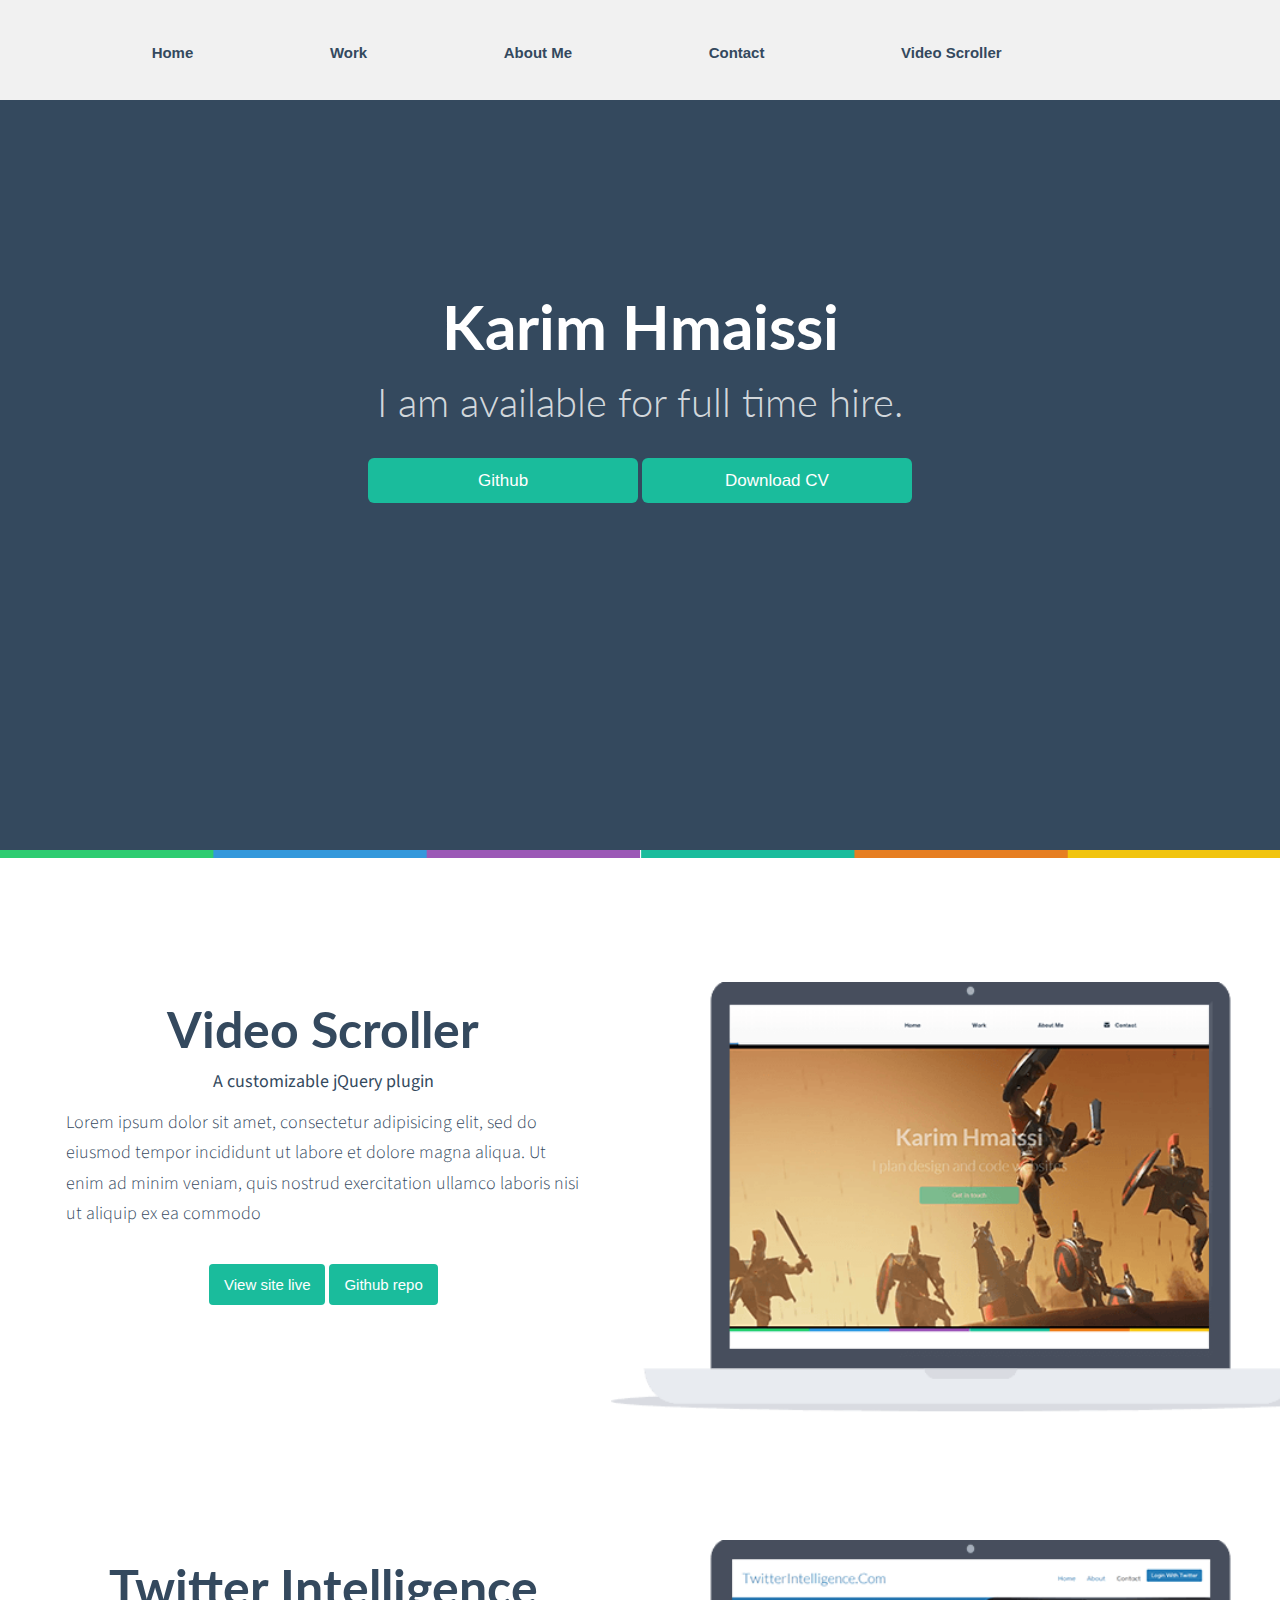
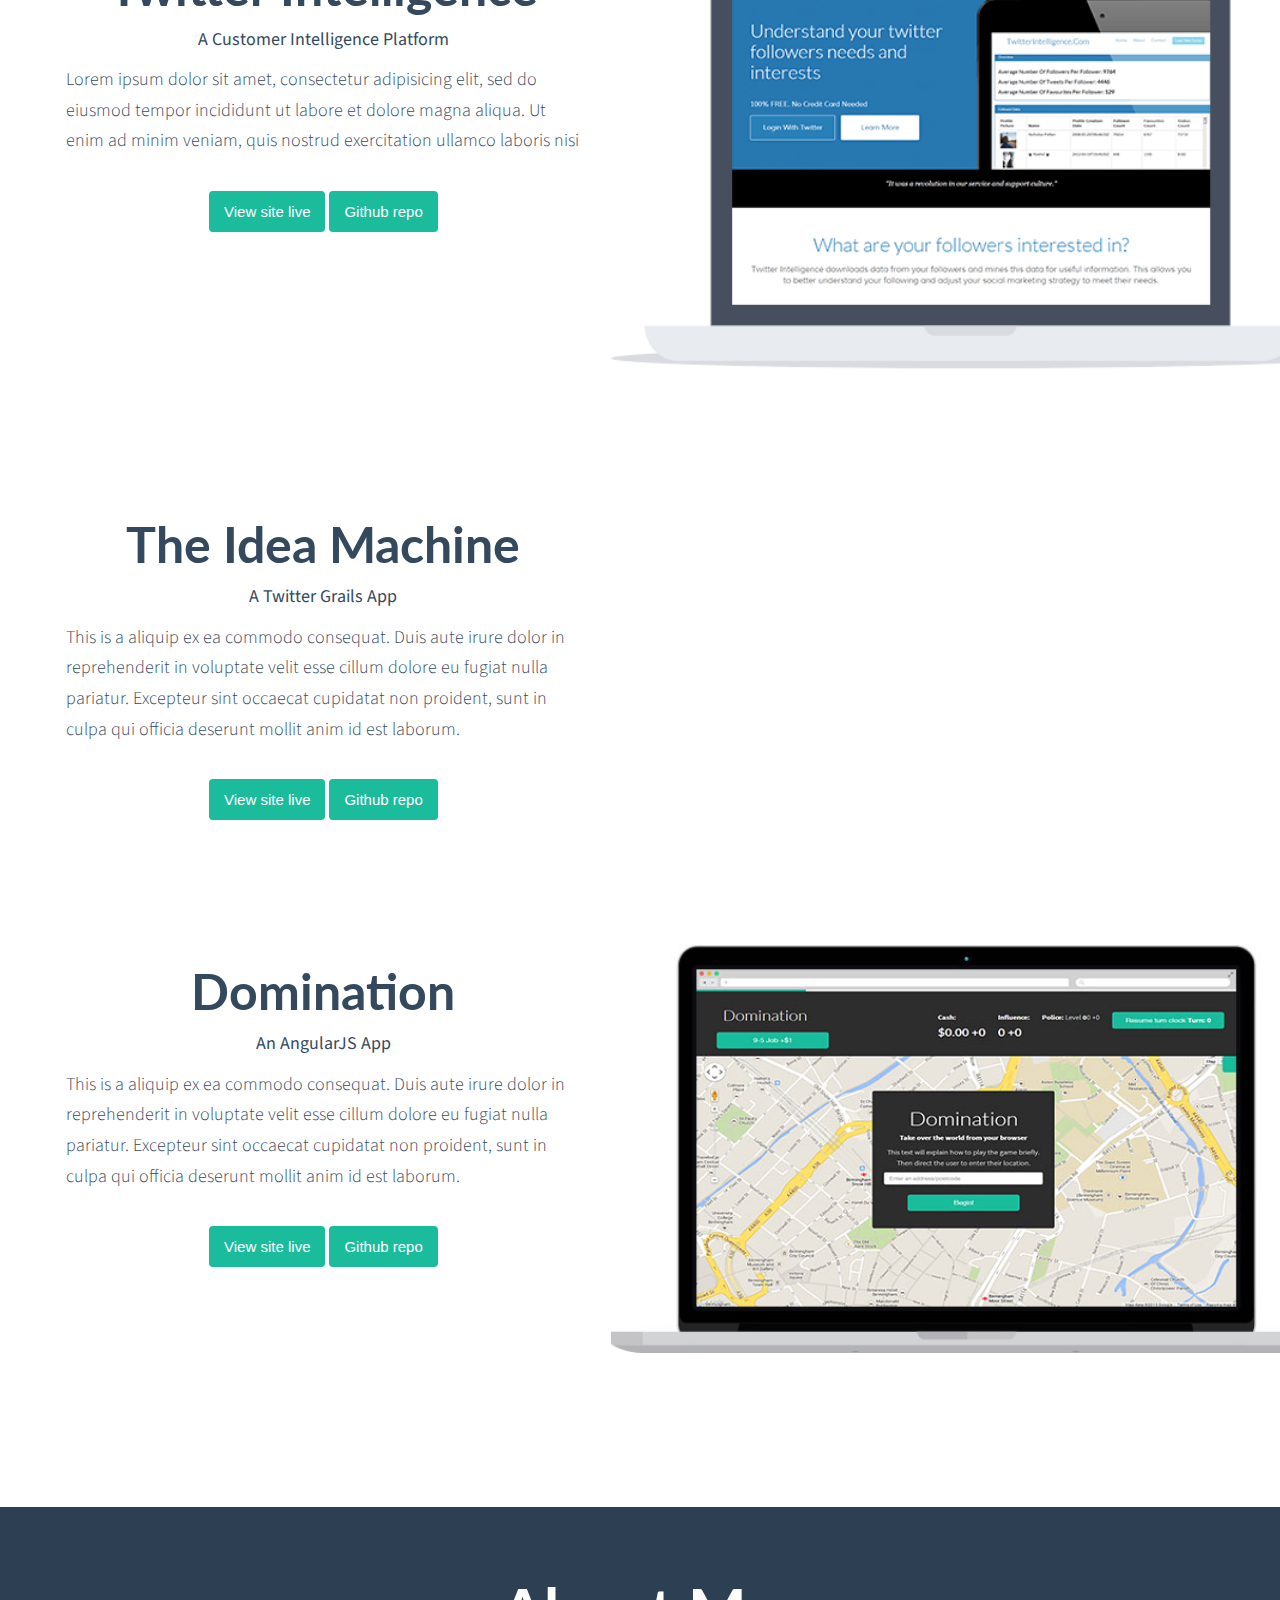
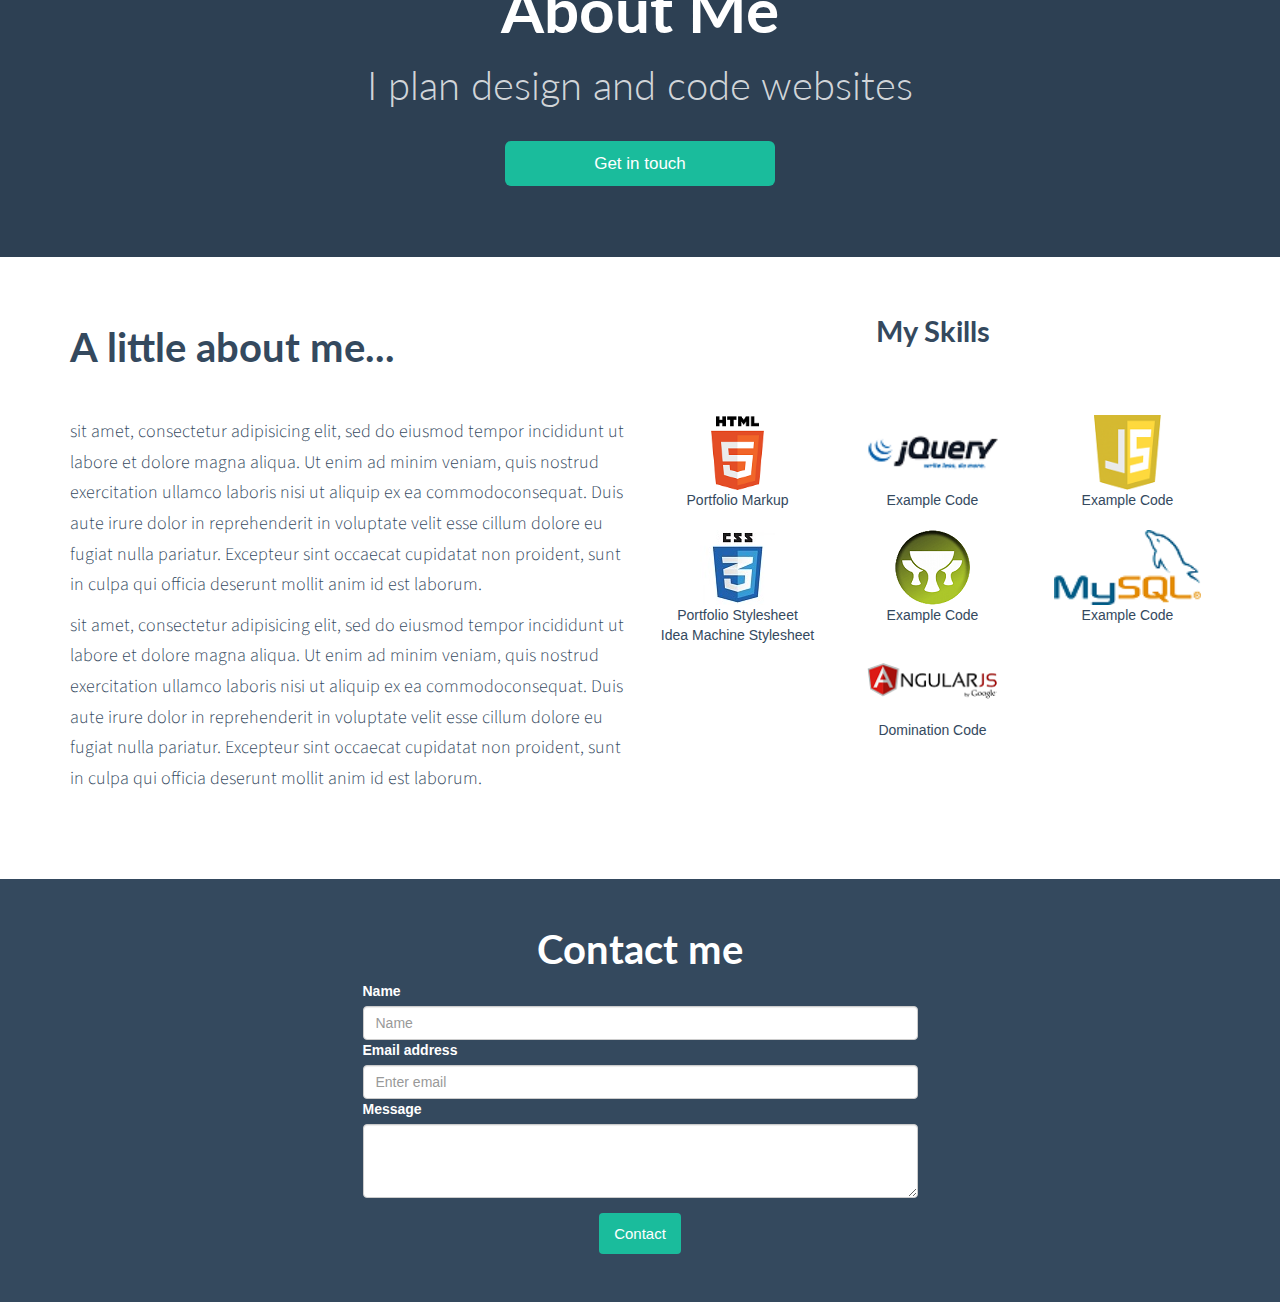
==== commit d17507c6: "reduced image size, added cdns for scripts, other optimizations" ====
--- a/index.html
+++ b/index.html
@@ -11,26 +11,24 @@
   <meta charset="utf-8">
   <meta content="IE=edge,chrome=1" http-equiv="X-UA-Compatible">
 
-  <title></title>
+  <title>Karim Hmaissi Portfolio Site</title>
   <meta content="" name="description">
   <meta content="width=device-width" name="viewport">
-  <link href="css/bootstrap.min.css" rel="stylesheet">
   <style>
           body {
                 padding-top: 50px;
             }
   </style>
-  <link href="css/bootstrap-theme.min.css" rel="stylesheet">
+  <!-- <link href="css/bootstrap-theme.min.css" rel="stylesheet"> -->
+  <link href="//netdna.bootstrapcdn.com/bootstrap/3.0.3/css/bootstrap.min.css" rel="stylesheet">
   <link href="css/main.css" rel="stylesheet">
+  <link href="http://vjs.zencdn.net/4.2/video-js.css" rel="stylesheet">
 
   <link href='http://fonts.googleapis.com/css?family=Source+Sans+Pro:300,400,700|Lato:300,400,700' rel='stylesheet' type='text/css'>
 
-  <script src="js/vendor/jquery-1.10.1.min.js"></script>
-  <link href="http://vjs.zencdn.net/4.2/video-js.css" rel="stylesheet">
-  <script src="http://vjs.zencdn.net/4.2/video.js"></script><!--<script src="js/vendor/jquery.tubular.1.0.js"></script>-->
-
+  <script src="//ajax.googleapis.com/ajax/libs/jquery/1.10.2/jquery.min.js"></script>
   <script src="js/vendor/modernizr-2.6.2-respond-1.1.0.min.js"></script>
-  <script src="js/vendor/waypoints.min.js"></script>
+  
 </head>
 
 <body id="home">
@@ -193,7 +191,7 @@
             <div class="text-center">
               <a class=" margin-top btn btn-primary" href="#fakelink">View site
               live</a> <a class=" margin-top btn btn-primary" href=
-              "#fakelink">Github repo</a>
+              "https://github.com/KarimHmaissi/domination">Github repo</a>
             </div>
           </div>
 
@@ -340,7 +338,10 @@
         setup.init();
         // setup.setupAboutVideoScroller();
       });
-  </script><script src="js/vendor/bootstrap.min.js"></script>
+  </script>
+
+  <script src="//netdna.bootstrapcdn.com/bootstrap/3.0.3/js/bootstrap.min.js"></script>
+  <script src="http://vjs.zencdn.net/4.2/video.js"></script>
   <script src="js/main.js"></script>
   <script src="js/videoScroller.js"></script>
 </body>
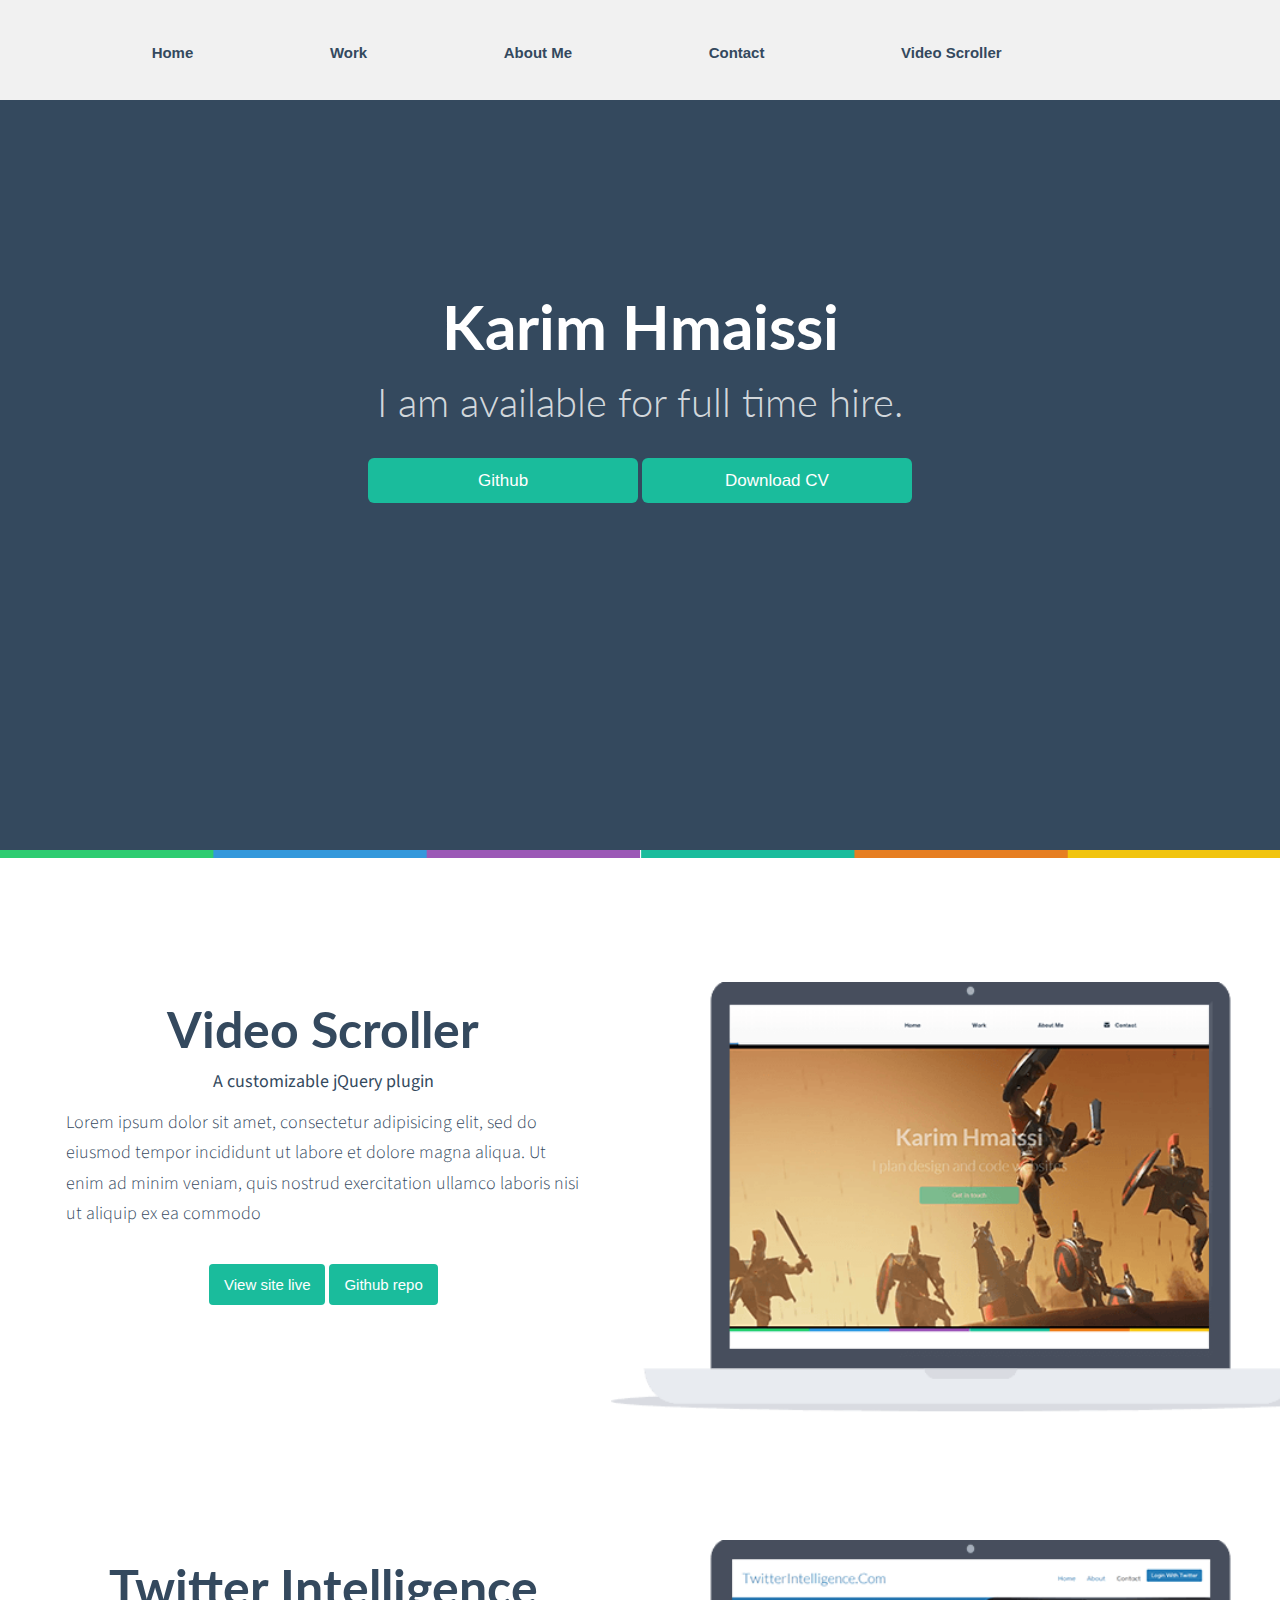
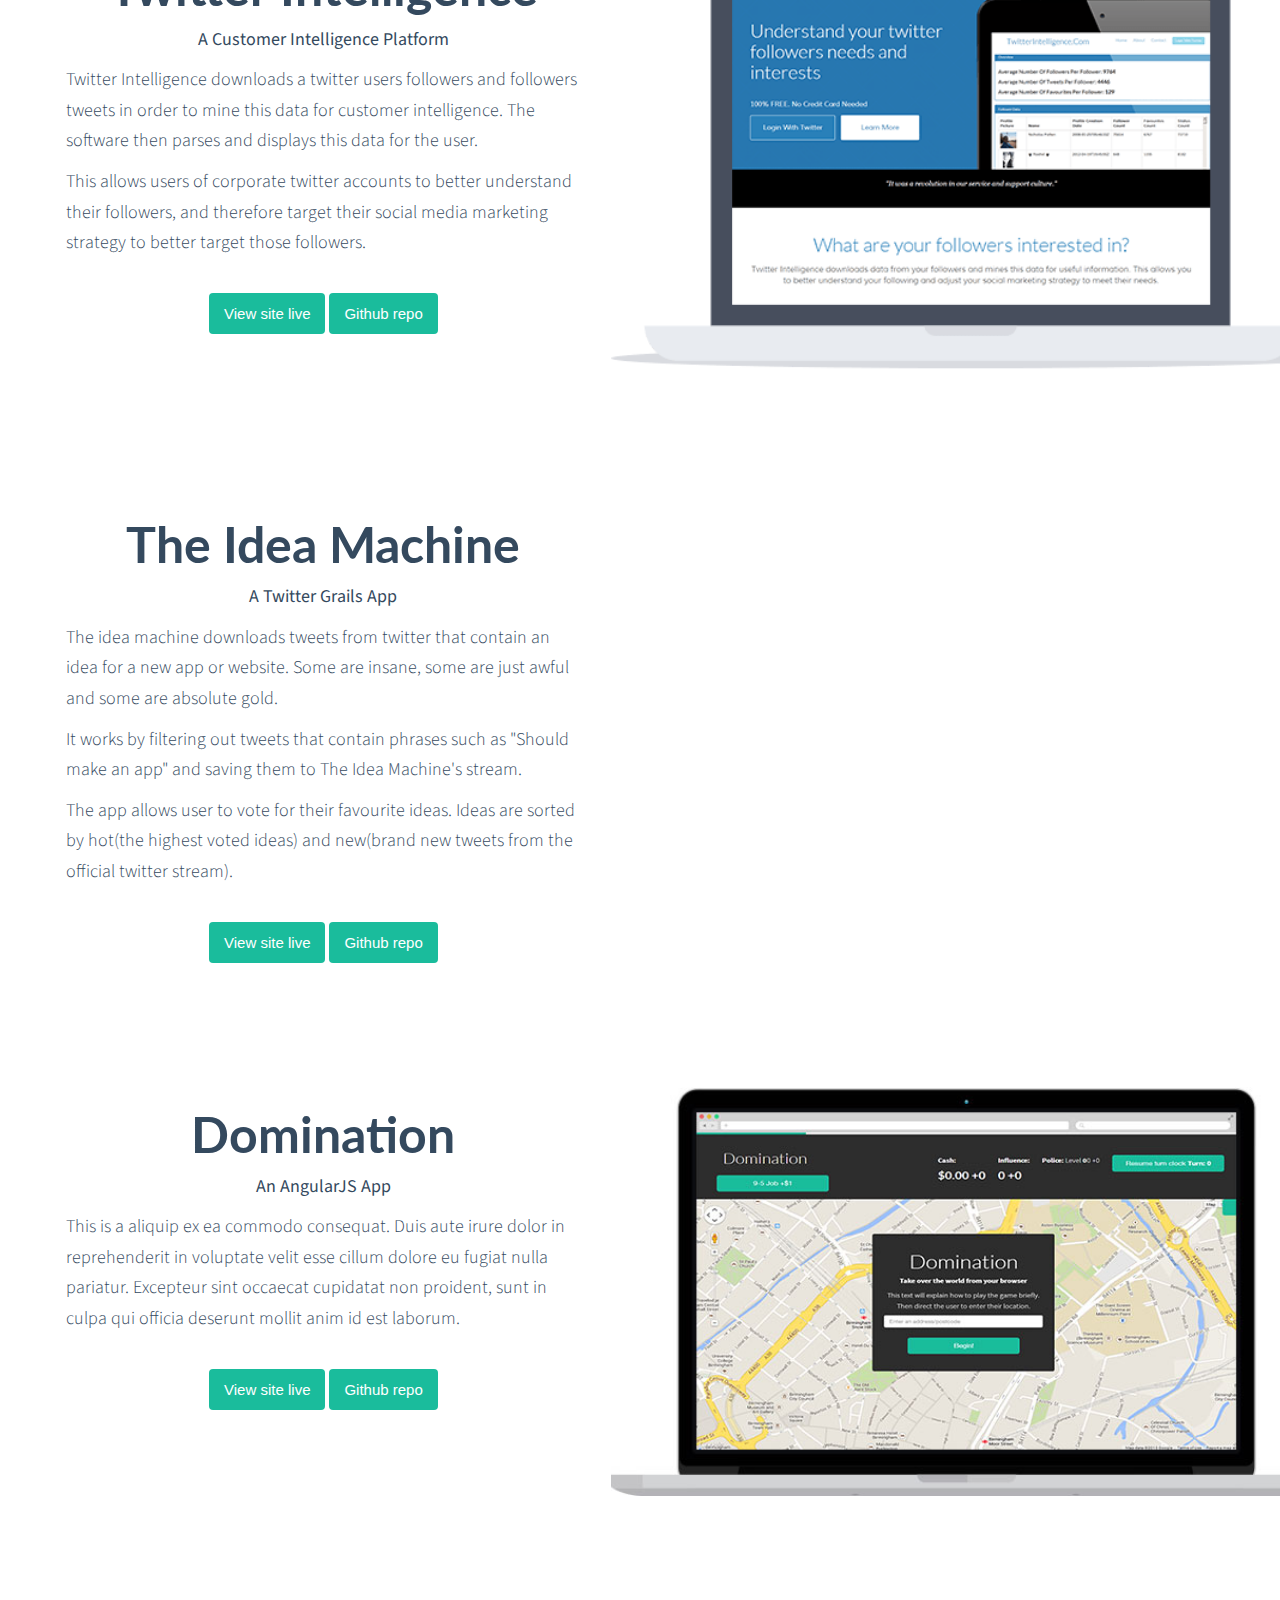
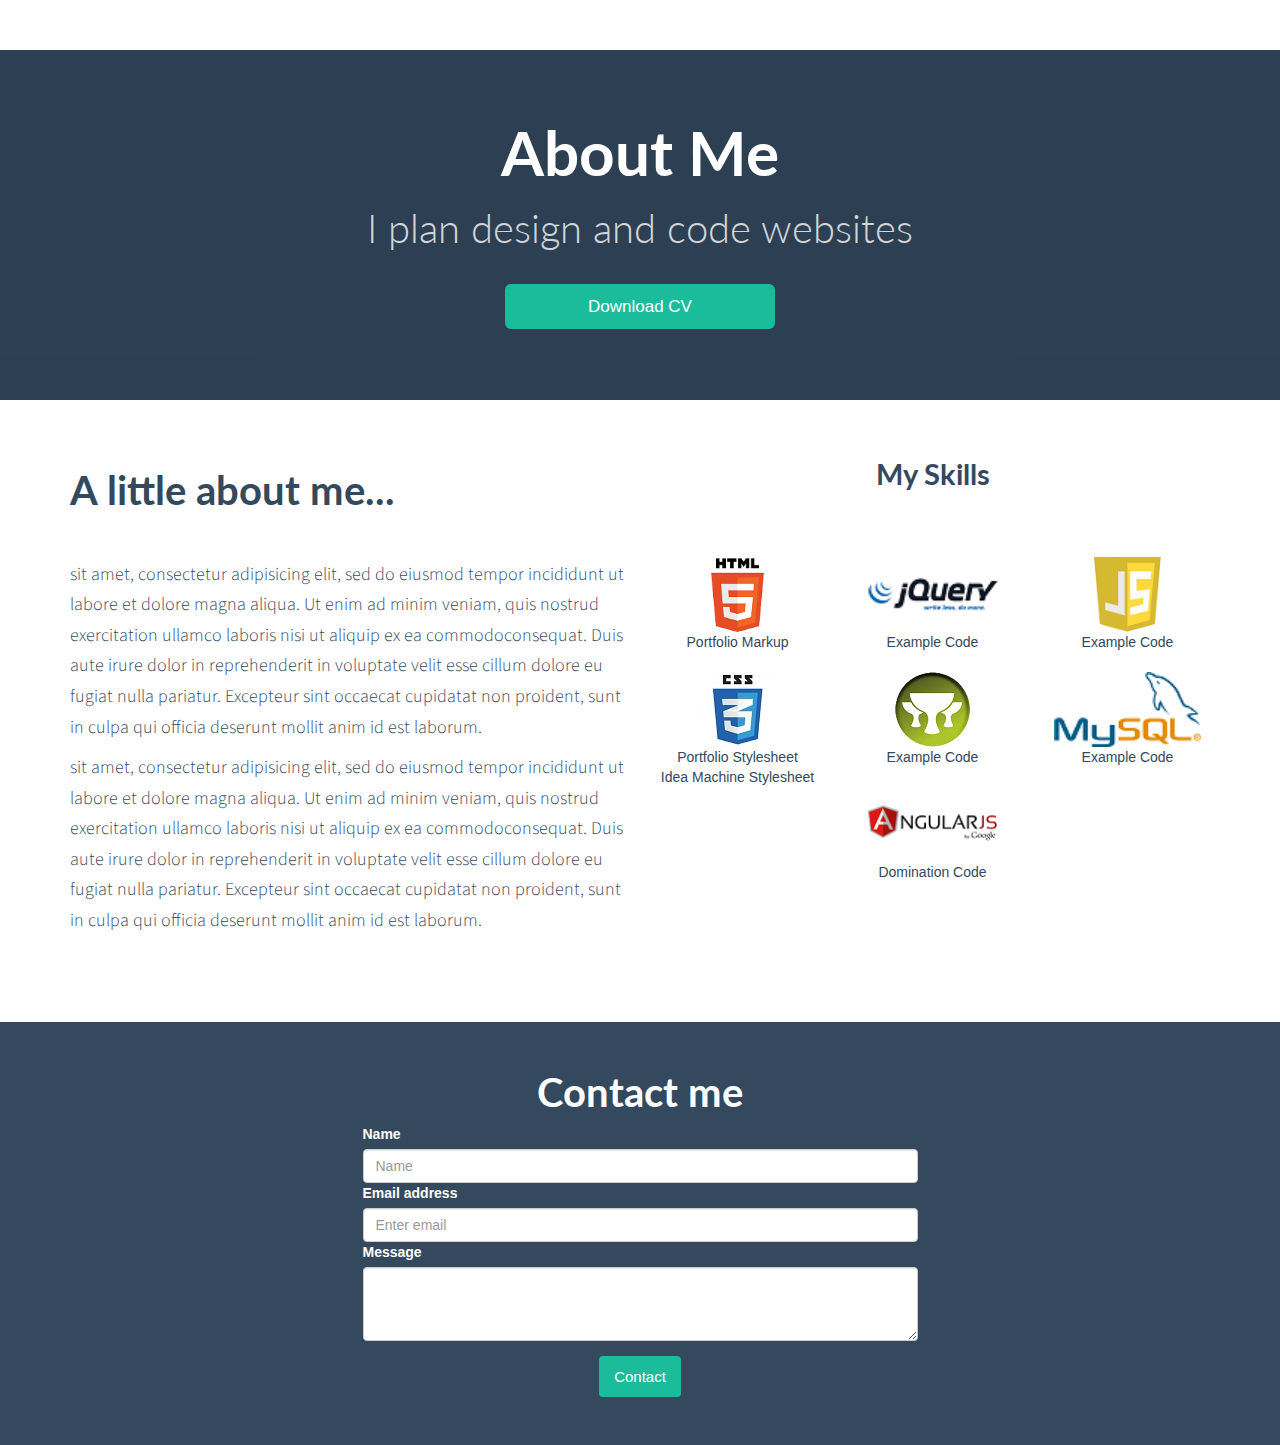
==== commit 217d7f6b: "Added contact form, added more copy" ====
--- a/index.html
+++ b/index.html
@@ -80,8 +80,8 @@
         <h1 class="hero-title">Karim Hmaissi</h1>
         <h3 class="hero-subtitle">I am available for full time hire.</h3>
         <a class="margin-top btn btn-lg btn-primary" href=
-        "#fakelink">Github</a> <a class="margin-top btn btn-lg btn-primary"
-        href="#fakelink">Download CV</a>
+        "https://github.com/KarimHmaissi?tab=repositories">Github</a> <a class="margin-top btn btn-lg btn-primary"
+        href="/KarimHmaissi.pdf">Download CV</a>
       </div>
 
       <div id="video-player-holder" style="height:750px"></div>
@@ -131,12 +131,12 @@
               <p class="subtitle">A Customer Intelligence Platform</p>
             </div>
 
-            <p>Lorem ipsum dolor sit amet, consectetur adipisicing elit, sed do
-            eiusmod tempor incididunt ut labore et dolore magna aliqua. Ut enim
-            ad minim veniam, quis nostrud exercitation ullamco laboris nisi</p>
-
-            <div class="text-center">
-              <a class=" margin-top btn btn-primary" href="#fakelink">View site
+            <p>Twitter Intelligence downloads a twitter users followers and followers tweets in order to mine this data for customer intelligence. The software then parses and displays this data for the user.</p>
+
+            <p>This allows users of corporate twitter accounts to better understand their followers, and therefore target their social media marketing strategy to better target those followers.</p>
+
+            <div class="text-center">
+              <a class=" margin-top btn btn-primary" href="http://twitterintelligence.eu01.aws.af.cm/">View site
               live</a> <a class=" margin-top btn btn-primary" href=
               "https://github.com/KarimHmaissi/tweetintelligence">Github
               repo</a>
@@ -155,6 +155,33 @@
               <h3>The Idea Machine</h3>
 
               <p class="subtitle">A Twitter Grails App</p>
+            </div>
+
+            <p>The idea machine downloads tweets from twitter that contain an idea for a new app or website. Some are insane, some are just awful and some are absolute gold.</p>
+
+            <p>It works by filtering out tweets that contain phrases such as "Should make an app" and saving them to The Idea Machine's stream.</p>
+
+            <p>The app allows user to vote for their favourite ideas. Ideas are sorted by hot(the highest voted ideas) and new(brand new tweets from the official twitter stream).</p>
+
+            <div class="text-center">
+              <a class=" margin-top btn btn-primary" href="http://theideamachine.eu01.aws.af.cm/">View site
+              live</a> <a class=" margin-top btn btn-primary" href=
+              "https://github.com/KarimHmaissi/TheIdeaMachine">Github repo</a>
+            </div>
+          </div>
+
+          <div class="col-lg-6 col-md-6"><img alt="" class="port-img" src=
+          "img/laptopIdeaMachine.png"></div>
+        </div>
+
+        <div class="margin-top-vlg"></div>
+
+        <div class="row port-container" id="port-slider5">
+          <div class="col-lg-5 col-md-5 port-content">
+            <div class="text-center">
+              <h3>Domination</h3>
+
+              <p class="subtitle">An AngularJS App</p>
             </div>
 
             <p>This is a aliquip ex ea commodo consequat. Duis aute irure dolor
@@ -165,32 +192,6 @@
             <div class="text-center">
               <a class=" margin-top btn btn-primary" href="#fakelink">View site
               live</a> <a class=" margin-top btn btn-primary" href=
-              "https://github.com/KarimHmaissi/TheIdeaMachine">Github repo</a>
-            </div>
-          </div>
-
-          <div class="col-lg-6 col-md-6"><img alt="" class="port-img" src=
-          "img/laptopIdeaMachine.png"></div>
-        </div>
-
-        <div class="margin-top-vlg"></div>
-
-        <div class="row port-container" id="port-slider5">
-          <div class="col-lg-5 col-md-5 port-content">
-            <div class="text-center">
-              <h3>Domination</h3>
-
-              <p class="subtitle">An AngularJS App</p>
-            </div>
-
-            <p>This is a aliquip ex ea commodo consequat. Duis aute irure dolor
-            in reprehenderit in voluptate velit esse cillum dolore eu fugiat
-            nulla pariatur. Excepteur sint occaecat cupidatat non proident,
-            sunt in culpa qui officia deserunt mollit anim id est laborum.</p>
-
-            <div class="text-center">
-              <a class=" margin-top btn btn-primary" href="#fakelink">View site
-              live</a> <a class=" margin-top btn btn-primary" href=
               "https://github.com/KarimHmaissi/domination">Github repo</a>
             </div>
           </div>
@@ -216,7 +217,7 @@
 
           <h3 class="hero-subtitle">I plan design and code
           websites</h3><a class=" margin-top btn btn-lg btn-primary" href=
-          "#fakelink">Get in touch</a>
+          "/KarimHmaissi.pdf">Download CV</a>
         </div>
       </div>
 
@@ -305,22 +306,23 @@
 
         <div class="container">
           <div class="row">
-            <div class="col-lg-6 col-md-6 col-lg-offset-3 col-md-offset-3">
-              <form class="white-text">
+            <div id="form-holder" class="col-lg-6 col-md-6 col-lg-offset-3 col-md-offset-3">
+
+              <form id="contact-form" class="white-text">
                 <div class="form-group">
-                  <label for="name">Name</label> <input class="form-control"
-                  id="name" placeholder="Name" type="name"> <label for=
-                  "email">Email address</label> <input class="form-control" id=
-                  "email" placeholder="Enter email" type="email"> <label for=
-                  "email">Message</label> 
-                  <textarea class="form-control" rows="3"></textarea>
+                  <label for="name">Name</label> 
+                  <input class="form-control" id="name" placeholder="Name" type="name"> 
+                  <label for="email">Email address</label> 
+                  <input class="form-control" id="email" placeholder="Enter email" type="email"> 
+                  <label for="email">Message</label> 
+                  <textarea class="form-control" id="message" rows="3"></textarea>
                 </div>
 
                 <div class="text-center">
-                  <button class="btn btn-primary" type=
-                  "submit">Contact</button>
+                  <button id="submit-form" class="btn btn-primary" type="submit">Contact</button>
                 </div>
               </form>
+
             </div>
           </div>
 
@@ -331,6 +333,17 @@
 <!-- End Contact Me Section -->
   </div>
   <!-- /container -->
+
+  <script>
+    (function(i,s,o,g,r,a,m){i['GoogleAnalyticsObject']=r;i[r]=i[r]||function(){
+    (i[r].q=i[r].q||[]).push(arguments)},i[r].l=1*new Date();a=s.createElement(o),
+    m=s.getElementsByTagName(o)[0];a.async=1;a.src=g;m.parentNode.insertBefore(a,m)
+    })(window,document,'script','//www.google-analytics.com/analytics.js','ga');
+
+    ga('create', 'UA-47002335-1', 'karimhmaissi.com');
+    ga('send', 'pageview');
+
+  </script>
 
   <script>
 
@@ -343,6 +356,6 @@
   <script src="//netdna.bootstrapcdn.com/bootstrap/3.0.3/js/bootstrap.min.js"></script>
   <script src="http://vjs.zencdn.net/4.2/video.js"></script>
   <script src="js/main.js"></script>
-  <script src="js/videoScroller.js"></script>
+  <script src="js/videoscroller.js"></script>
 </body>
 </html>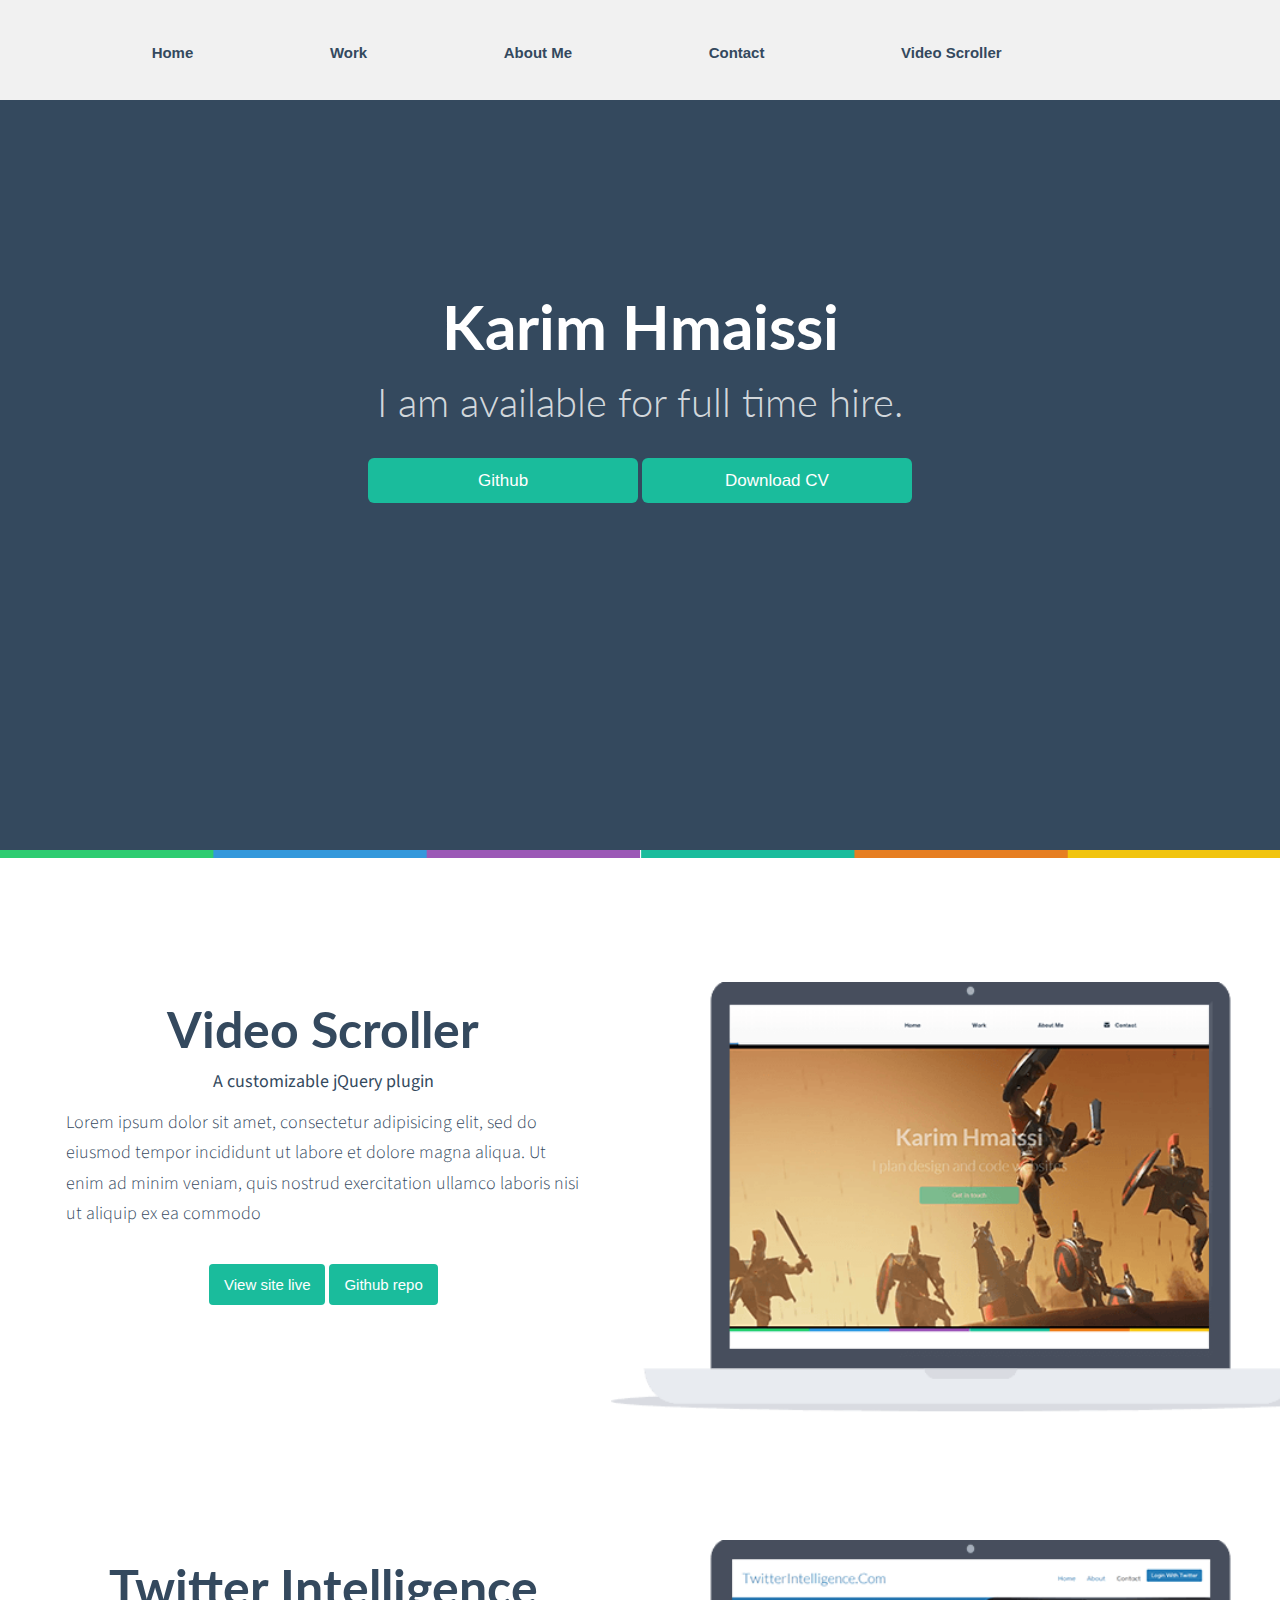
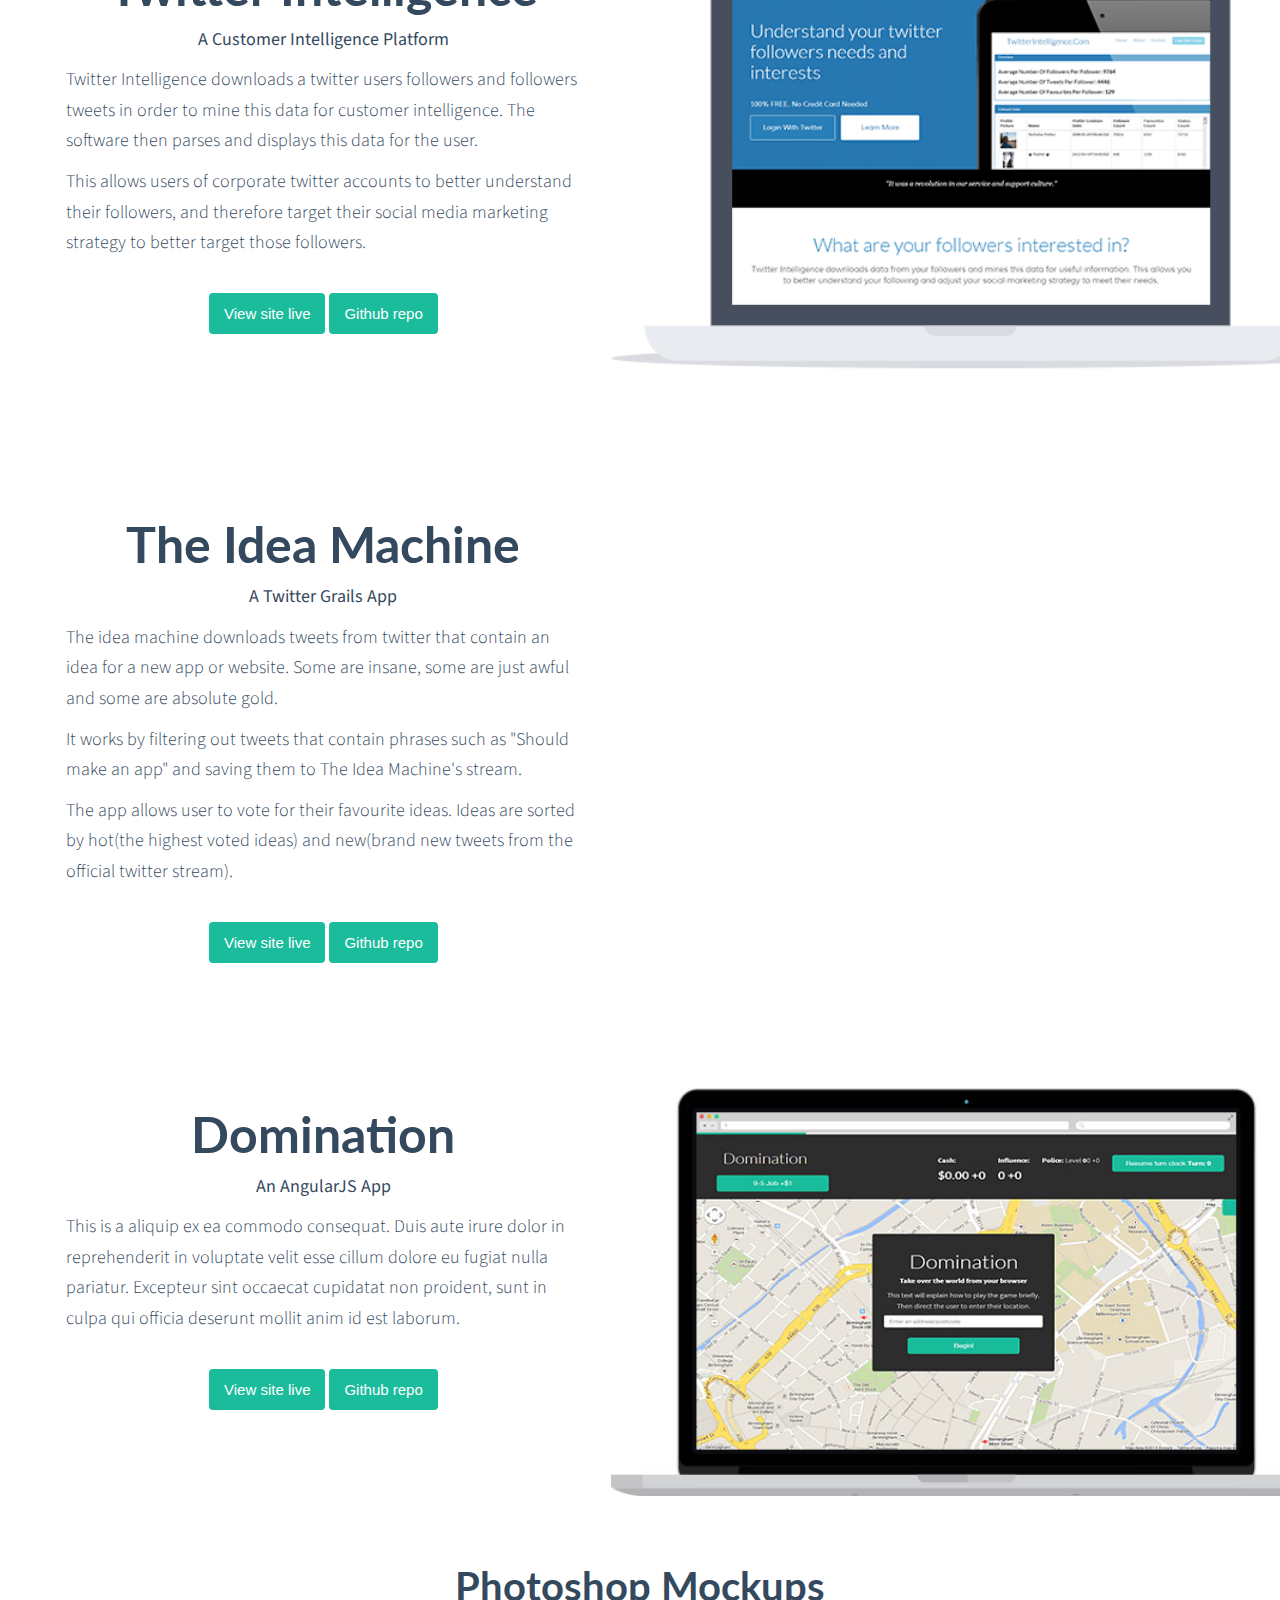
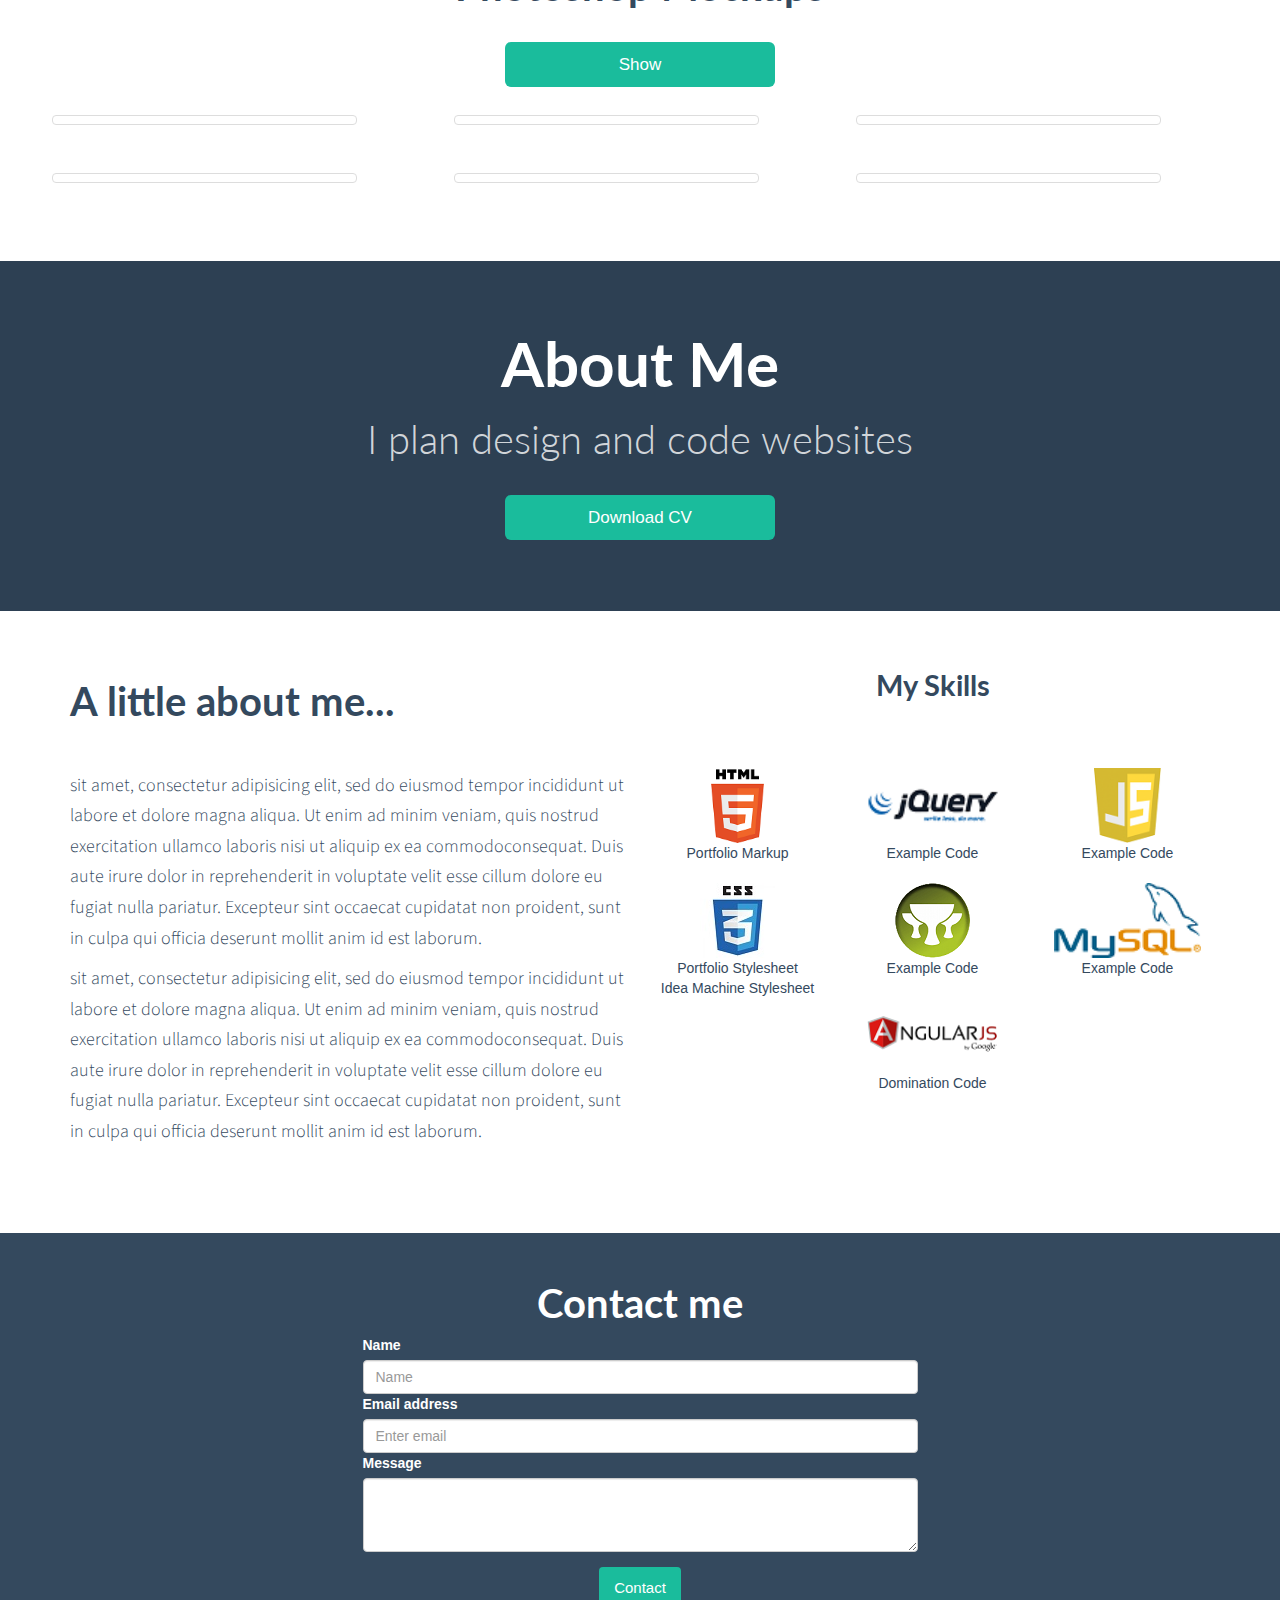
==== commit 3cf3060d: "added photoshop images section" ====
--- a/index.html
+++ b/index.html
@@ -199,11 +199,52 @@
           <div class="col-lg-6 col-md-6"><img alt="" class="port-img" src=
           "img/laptopdomination.jpg"></div>
         </div>
+
+        <div class="row">
+          <div class="col-xs-12 text-center margin-top-lg">
+            <h3>Photoshop Mockups</h3>
+            <a id="photoshopButton" href="#" class="btn btn-primary btn-lg margin-top" role="button">Show</a>
+          </div>
+          <div id="photoshop-section">
+            <div class="row">
+              <div class="col-xs-3 port-content">
+                <div class="thumbnail">
+                  <a href="img/portfolio.jpg"><img src="img/portfolio.jpg" alt=""></a>
+                </div>
+              </div>
+              <div class="col-xs-3 port-content">
+                <div class="thumbnail">
+                  <a href="img/presentation_colors.jpg"><img src="img/presentation_colors.jpg"alt=""></a>
+                </div>
+              </div>
+              <div class="col-xs-3 port-content">
+                <div class="thumbnail">
+                  <a href="img/domination.jpg"><img src="img/domination.jpg"alt=""></a>
+                </div>
+              </div>
+            </div>
+            <div class="row">
+              <div class="col-xs-3 port-content">
+                <div class="thumbnail">
+                  <a href="img/twitterintelligence.png"><img src="img/twitterintelligence.png" alt=""></a>
+                </div>
+              </div>
+              <div class="col-xs-3 port-content">
+                <div class="thumbnail">
+                  <a href="img/ideamachine.png"><img src="img/ideamachine.png"alt=""></a>
+                </div>
+              </div>
+              <div class="col-xs-3 port-content">
+                <div class="thumbnail">
+                  <a href="img/presentaion.jpg"><img src="img/presentaion.jpg"alt=""></a>
+                </div>
+              </div>
+            </div>
+          </div>
+        </div>
       </div>
     </section>
 <!-- End Work Section -->
-
-    <div class="margin-top-vlg"></div>
 
 <!-- About Me Section -->
     <section id="about-me">
--- a/css/main.css
+++ b/css/main.css
@@ -310,6 +310,10 @@
 .port-slider img {
   padding-right: 14px;
   width: 100%;
+}
+
+.photoshop-images img {
+  height: 300px;
 }
 
 /* ==========================================================================
